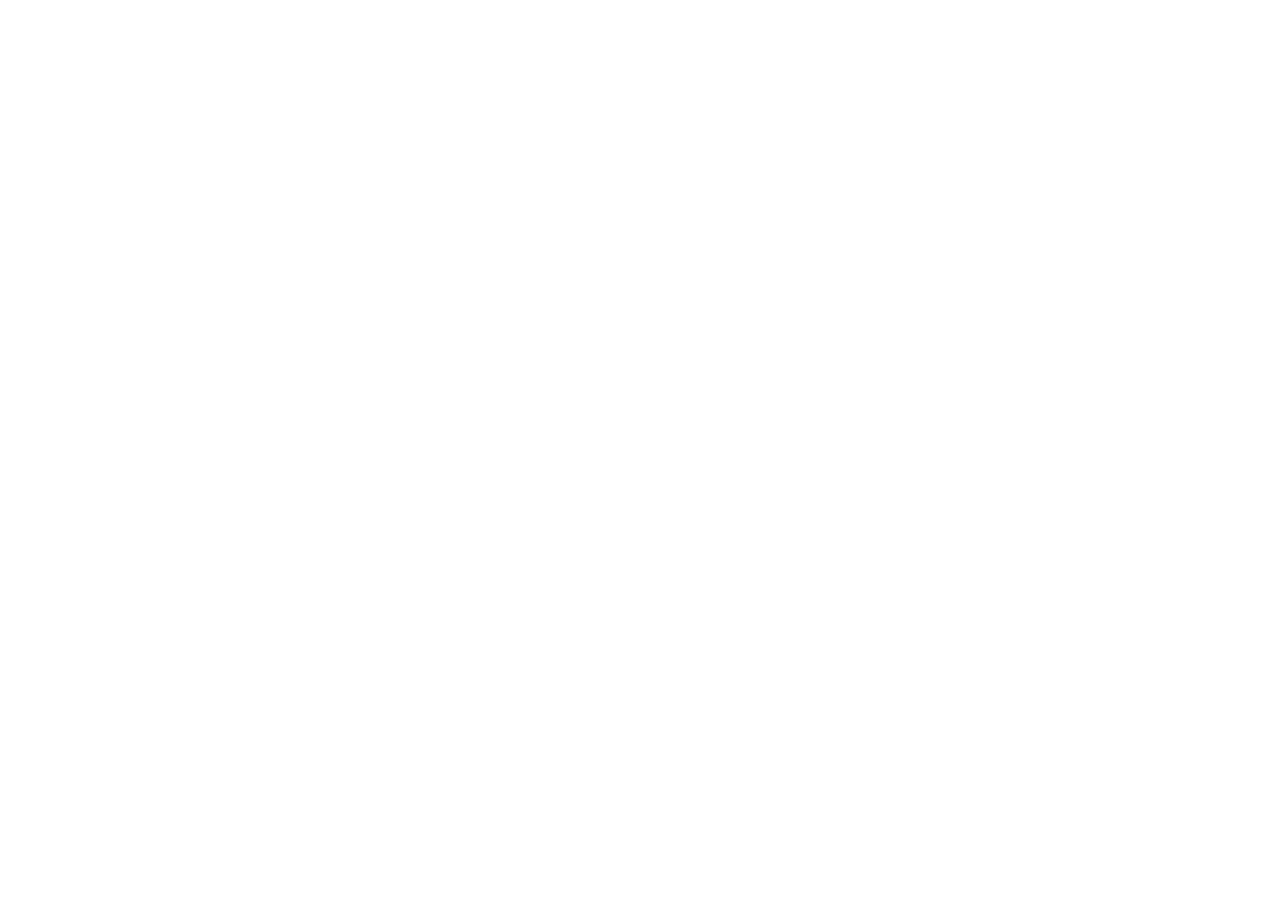
==== componenet/index.html @ a7b9576a "firs step" ====
<!DOCTYPE html>
<html lang="en">
  <head>
    <meta charset="UTF-8" />
    <meta http-equiv="X-UA-Compatible" content="IE=edge" />
    <meta name="viewport" content="width=device-width, initial-scale=1.0" />
    <link rel="stylesheet" />
    <link rel="stylesheet" href="../CSS/normalize.css" />
    <link rel="stylesheet" href="../CSS/style.css" />
    <title>Digikala</title>
  </head>
  <body></body>
</html>
---- CSS/style.css ----
:root {
    --color-primary: #2584ff;
    --color-secondary: #00d9ff;
    --color-accent: #ff3400;
    --color-headings: #1b0760;
    --color-body: #918ca4;
    --color-body-darker: #5c5577;
    --color-border: #ccc;
    --border-radius: 8px;
}

body {
    display: block;
    direction: rtl;
    overflow: auto;
    width: 100%;
    height: 100%;
}

/* *,
*::after,
*::before {
    box-sizing: border-box;
} */

/* 
.container {
    position: fixed;
    top: 2rem;
    left: 50%;
    transform: translate(-50%, -50%)
}



.input {
    border-radius: var(--border-radius);
    border: 1px solid var(--color-border);
    color: var(--color-headings);
    font-size: 2rem;
    outline: 0;
    padding: 0.5rem 1rem;

}

::placeholder {
    color: #cdcbd7;
}

.input-group {
    direction: rtl;
    padding-right: 1rem;
} */

/* navigation bar */

.nav-all {
    justify-content: center;    
}

.nav {
    background: #fff;
    display: flex;
    justify-content: space-between;
    padding: 1rem 1rem 0.5rem 0.5rem;
    flex-wrap: nowrap;
    direction: rtl;
    border-bottom: 1px solid var(--color-border);
    align-items: center;
}

.nav__list {
    width: 100%;
    margin: 0;
}

.collapsible__content {
    max-height: 0;
    overflow: hidden;
    opacity: 0;
    transition: all 0.3s;
}

.list {
    list-style: none;
    padding-left: 0;
}

.nav__item {
    padding: 0.5rem 2rem;
    border-bottom: 1px splid #222;
}

.icon1 {
    width: 25px;
    height: 25px;
}

.icon2 {
    width: 25px;
    height: 25px;
    margin-left: .5rem;
}

/* inpout */

.input {
    border-radius: var(--border-radius);
    border: 1px solid #F0F0F1;
    color: var(--color-headings);
    font-size: 1.1rem;
    outline: 0;
    padding: 2rem 1rem; 
}

::placeholder {
    color: #9e9e9e;
}

.input-group {
    background: #F0F0F1;
    border: 1px solid #F0F0F1;
    border-radius: var(--border-radius);
    display: flex;
    margin: 0.5rem ;
    direction: rtl;
    width: 290px;
}

.input-group .input {
    flex-grow: 1;
    padding: 0.8rem;
    width: 0;
    background: #F0F0F1;
}

.icon3 {
    width: 25px;
    height: 25px;
    transform: scaleX(-1);
    padding-right: 1rem;
}

.icon4 {
    width: 25px;
    height: 25px;   
}

.icon5 {
    width: 20px;
    height: 20px;
    fill: #9e9e9e;
    align-self: center;
    padding-right: 1rem;
}

.icon__header {
    display: flex;
    justify-content: space-between;
    align-items: center;
    border-bottom: 1px solid var(--color-border);

}

.icon6 {
    width: 20px;
    height: 20px;
    padding-right: 1rem;
    fill: darkorange;
}

.text-icon {
    display: flex;
    justify-content: space-between;
    align-items: center;
}

.text__layout {
    padding-left: 0.5rem;
}

.text-faction {
    width: 20px;
    height: 20px;
    padding-right: 1rem;
}

.text__layout2 {
    padding-right: 0.5rem;
}

.icon7 {
    width: 20px;
    height: 20px;
    margin-right: auto;
    transform: rotate(90deg);
    margin-left: 1rem;
}

.icon-faction {
    width: 20px;
    height: 20px;
    padding-left: 0.5rem;
}

@media screen and (min-width: 768px) {
    .input-group {
        width: 650px;
    }
}

@media screen and (min-width: 1024px) {  
    .nav__list {
        width: auto;
        display: flex;
        font-size: 1.6rem;
        max-height: 100%;
        opacity: 1;
    }

    .nav__item {
        border: 0;
    }

    .icon {
        display: none;
    }

    .icon2 {
        display: none;
    }

    .icon__header {
        border: 0;
    }

    .nav {
        border: 0;

    }
    .input-group {
        width: 700px; 
    }
    
}
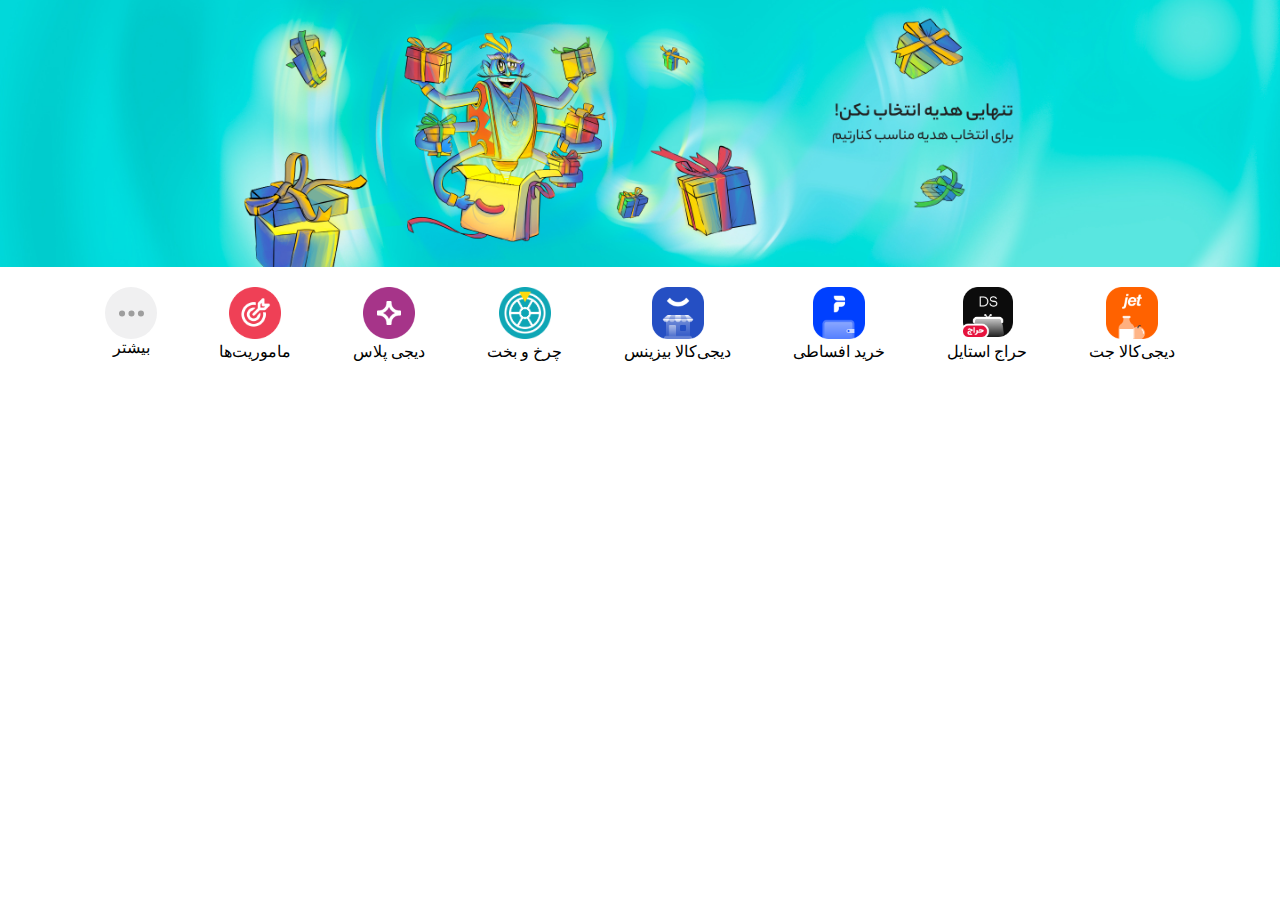
==== commit a4d62151: "images here" ====
--- a/componenet/index.html
+++ b/componenet/index.html
@@ -9,5 +9,47 @@
     <link rel="stylesheet" href="../CSS/style.css" />
     <title>Digikala</title>
   </head>
-  <body></body>
+  <body>
+    <div class="alaedin">
+      <img src="../images/alaedin.jpg" alt="alaedin is here" />
+    </div>
+    <div class="bar">
+      <div>
+        <img class="bar_layout" src="../images/icon/digiJet.png" alt="" />
+        <p class="text-bar">دیجی‌کالا جت</p>
+      </div>
+      <div>
+        <img class="bar_layout" src="../images/icon/harajStyle.png " alt="" />
+        <p class="text-bar">حراج‌ استایل</p>
+      </div>
+      <div>
+        <img class="bar_layout" src="../images/icon/aghsat.png" alt="" />
+        <p class="text-bar">خرید‌ افساطی</p>
+      </div>
+      <div>
+        <img class="bar_layout" src="../images/icon/busines.png" alt="" />
+        <p class="text-bar">دیجی‌کالا‌ بیزینس</p>
+      </div>
+      <div>
+        <img class="bar_layout" src="../images/icon/charkh.png" alt="" />
+        <p class="text-bar">چرخ و بخت</p>
+      </div>
+      <div>
+        <img class="bar_layout" src="../images/icon/digiplus.png" alt="" />
+        <p class="text-bar">دیجی‌ پلاس</p>
+      </div>
+      <div>
+        <img class="bar_layout" src="../images/icon/mamooriat.png" alt="" />
+        <p class="text-bar">ماموریت‌ها</p>
+      </div>
+      <div>
+        <span class="icon-container">
+          <svg class="dot-layout">
+            <use xlink:href="../images/icon/svg/sprite.svg#dots"></use>
+          </svg>
+        </span>
+        <p class="text-bar">بیشتر</p>
+      </div>
+    </div>
+  </body>
 </html>
--- a/CSS/style.css
+++ b/CSS/style.css
@@ -7,6 +7,8 @@
     --color-body-darker: #5c5577;
     --color-border: #ccc;
     --border-radius: 8px;
+    --color-icon-low-emphasis: #a1a3a8;
+    --color-icon-dot: #F0F0F1;
 }
 
 body {
@@ -17,40 +19,176 @@
     height: 100%;
 }
 
-/* *,
-*::after,
-*::before {
-    box-sizing: border-box;
-} */
-
-/* 
-.container {
-    position: fixed;
-    top: 2rem;
-    left: 50%;
-    transform: translate(-50%, -50%)
-}
-
-
-
-.input {
-    border-radius: var(--border-radius);
-    border: 1px solid var(--color-border);
-    color: var(--color-headings);
-    font-size: 2rem;
-    outline: 0;
-    padding: 0.5rem 1rem;
-
-}
-
-::placeholder {
-    color: #cdcbd7;
-}
-
-.input-group {
-    direction: rtl;
-    padding-right: 1rem;
-} */
+/* pc version */
+.tablighat > img {
+    width: 100%;    
+}
+
+.logo__edit{
+    margin: 1rem;
+}
+
+.logo-container {
+    display: flex;
+    align-items: center;
+    justify-content: start;
+}
+
+.list-main {
+    display: flex;
+    align-items: center;
+    padding-right: 1rem;
+    fill: var(--color-icon-low-emphasis);
+    justify-content: space-between;
+}
+
+.text__main {
+    padding-right: 0.5rem;
+}
+
+.text__layout {
+    justify-items: center;
+    padding-left: 1rem;
+}
+
+.menu{
+    display: flex; 
+} 
+
+.list-layout {
+    display: flex;
+}
+
+.list-second {
+    display: flex;
+    align-items: center;
+    padding-right: 1rem;
+}
+
+.none-class {
+    display: flex;
+}
+
+.location-layout {
+    display: flex;
+    align-items: center;
+    padding-left: 1rem;
+}
+
+.alaedin > img {
+    width: 100%;
+}
+
+.bar {
+    display: flex;
+    justify-content: space-around;
+    text-align: center;
+    margin: 1rem 74px 74px;
+}
+
+.bar_layout {
+    width: 52px;
+    height: 52px;
+}
+
+.text-bar {
+    display: flex;
+    flex-direction: column;
+}
+
+.text-bar {
+    margin-top: 0;
+}
+
+.dot-layout {
+    transform: rotate(90deg);
+    width: 25px;
+    height: 25px;
+    fill: #9e9e9e;
+    border: ;
+}
+
+/* icon */
+.fix__icon {
+    padding-right: 33rem;
+    display: flex;
+}
+
+.icon-main {
+    width: 15px;
+    height: 15px;
+    align-self: center;
+}
+
+.icon-faction {
+    width: 15px;
+    height: 15px;
+    padding-left: 0.5rem;
+}
+
+.icon__header {
+    display: flex;
+    justify-content: space-between;
+    align-items: center;
+    border-bottom: 1px solid var(--color-border);
+}
+
+.icon-container {
+    background: var(--color-icon-dot);
+    width: 52px;
+    height: 52px;
+    border-radius: 100%;
+    display: inline-flex;
+    justify-content: center;
+    align-items: center;
+}
+
+.icon1 {
+    width: 25px;
+    height: 25px;
+}
+
+.icon2 {
+    width: 25px;
+    height: 25px;
+    margin-left: .5rem;
+}
+
+.icon3 {
+    width: 25px;
+    height: 25px;
+    transform: scaleX(-1);
+    padding-right: 2rem;
+}
+
+.icon4 {
+    width: 25px;
+    height: 25px; 
+    padding-left: 3rem;  
+}
+
+.icon5 {
+    width: 20px;
+    height: 20px;
+    fill: #9e9e9e;
+    align-self: center;
+    padding-right: 1rem;
+}
+
+.icon6 {
+    width: 20px;
+    height: 20px;
+    padding-right: 1rem;
+}
+
+.icon7 {
+    width: 20px;
+    height: 20px;
+    margin-right: auto;
+    transform: rotate(90deg);
+    margin-left: 1rem;
+}
+
 
 /* navigation bar */
 
@@ -91,16 +229,6 @@
     border-bottom: 1px splid #222;
 }
 
-.icon1 {
-    width: 25px;
-    height: 25px;
-}
-
-.icon2 {
-    width: 25px;
-    height: 25px;
-    margin-left: .5rem;
-}
 
 /* inpout */
 
@@ -134,50 +262,12 @@
     background: #F0F0F1;
 }
 
-.icon3 {
-    width: 25px;
-    height: 25px;
-    transform: scaleX(-1);
-    padding-right: 1rem;
-}
-
-.icon4 {
-    width: 25px;
-    height: 25px;   
-}
-
-.icon5 {
-    width: 20px;
-    height: 20px;
-    fill: #9e9e9e;
-    align-self: center;
-    padding-right: 1rem;
-}
-
-.icon__header {
+.text-icon {
     display: flex;
     justify-content: space-between;
     align-items: center;
-    border-bottom: 1px solid var(--color-border);
-
-}
-
-.icon6 {
-    width: 20px;
-    height: 20px;
-    padding-right: 1rem;
-    fill: darkorange;
-}
-
-.text-icon {
-    display: flex;
-    justify-content: space-between;
-    align-items: center;
-}
-
-.text__layout {
-    padding-left: 0.5rem;
-}
+}
+
 
 .text-faction {
     width: 20px;
@@ -189,19 +279,7 @@
     padding-right: 0.5rem;
 }
 
-.icon7 {
-    width: 20px;
-    height: 20px;
-    margin-right: auto;
-    transform: rotate(90deg);
-    margin-left: 1rem;
-}
-
-.icon-faction {
-    width: 20px;
-    height: 20px;
-    padding-left: 0.5rem;
-}
+
 
 @media screen and (min-width: 768px) {
     .input-group {
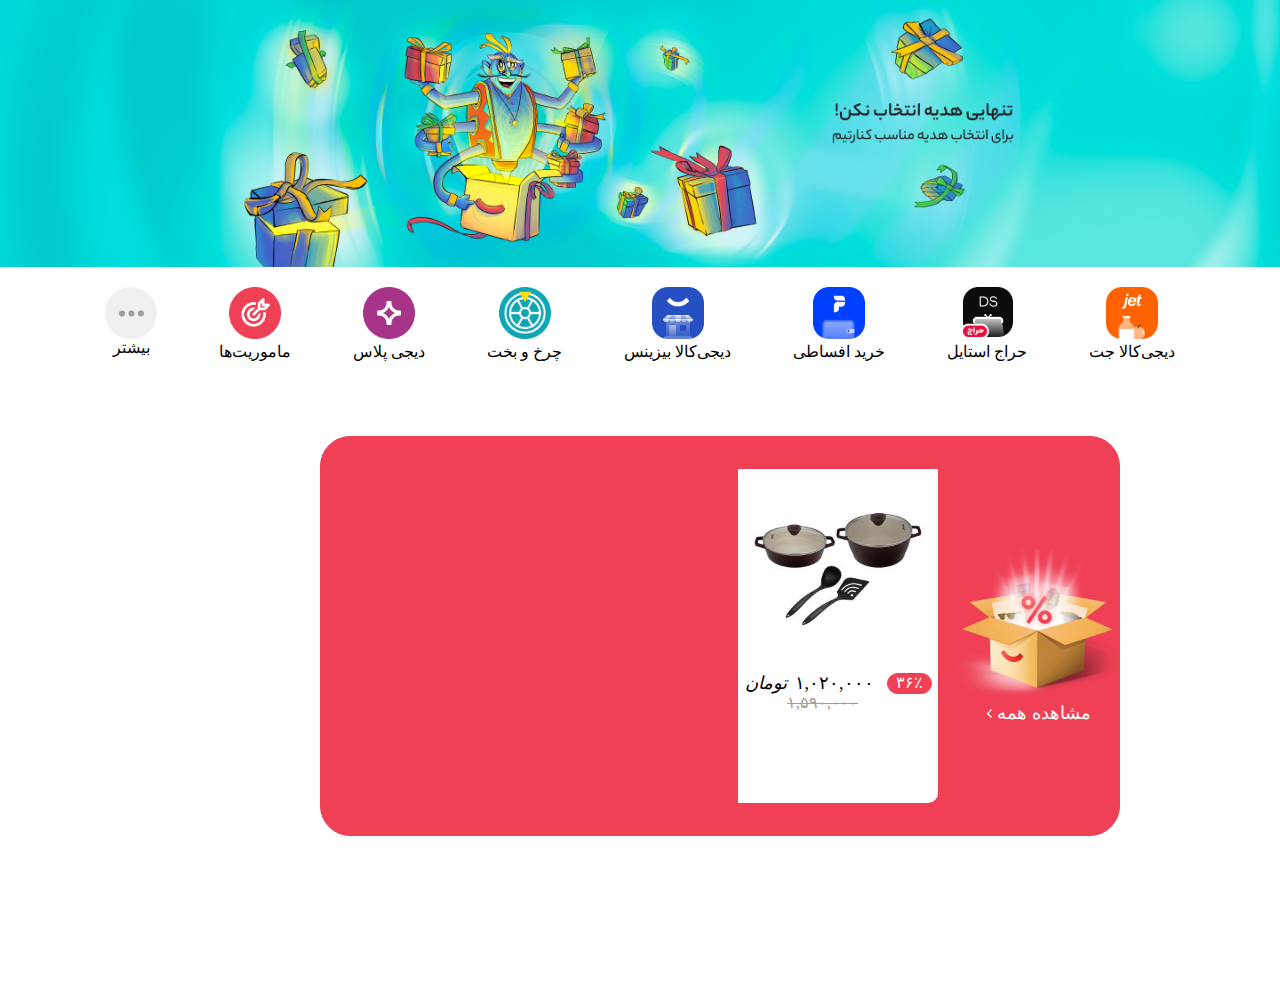
==== commit 2ec05ea6: "all here" ====
--- a/componenet/index.html
+++ b/componenet/index.html
@@ -4,6 +4,7 @@
     <meta charset="UTF-8" />
     <meta http-equiv="X-UA-Compatible" content="IE=edge" />
     <meta name="viewport" content="width=device-width, initial-scale=1.0" />
+    <meta name="fontiran.com:license" content="THJBT" />
     <link rel="stylesheet" />
     <link rel="stylesheet" href="../CSS/normalize.css" />
     <link rel="stylesheet" href="../CSS/style.css" />
@@ -51,5 +52,38 @@
         <p class="text-bar">بیشتر</p>
       </div>
     </div>
+    <div class="background-box">
+      <div class="amazing__layout">
+        <img src="../images/box.png" alt="" />
+        <div class="text__all">
+          مشاهده همه
+          <svg class="icon-chevron">
+            <use xlink:href="../images/icon/svg/sprite.svg#chevron-up"></use>
+          </svg>
+        </div>
+      </div>
+      <div
+        class="main-ghablame"
+        style="width: auto; height: auto; margin-left: 2px"
+      >
+        <div class="amazing-ghablame">
+          <img class="axe" src="../images/ghablame.jpg" alt="" />
+        </div>
+        <article>
+          <div class="off-price">
+            <div>
+              <p class="off-percent">۳۶٪</p>
+            </div>
+            <div class="tooman">
+              <p>۱,۰۲۰,۰۰۰</p>
+              <p class="tooman-layout">تومان</p>
+            </div>
+          </div>
+          <div class="original-price">
+            <p>۱,۵۹۰,۰۰۰</p>
+          </div>
+        </article>
+      </div>
+    </div>
   </body>
 </html>
--- a/CSS/style.css
+++ b/CSS/style.css
@@ -9,6 +9,7 @@
     --border-radius: 8px;
     --color-icon-low-emphasis: #a1a3a8;
     --color-icon-dot: #F0F0F1;
+    --font-family: IRANYekan,sans-serif
 }
 
 body {
@@ -105,8 +106,94 @@
     width: 25px;
     height: 25px;
     fill: #9e9e9e;
-    border: ;
-}
+}
+
+.axe {
+    width: 20px;
+    height: 20px;
+}
+
+.background-box > img {
+    width: 40px;
+    height: 20px;
+}
+
+.background-box {
+    border-radius: 30px;
+    border: 1px solid #EF4056;
+    background: #EF4056;
+    display: flex;
+    margin: 0 10rem 10rem 10rem;
+    width: 800px;
+    height: 400px;
+}
+
+.amazing__layout {
+    margin: 7rem 0 1rem;
+}
+
+.text__all {
+    display: flex;
+    justify-content: center;
+    color: #fff;
+    font-style: inherit;
+    font-size: large;
+}
+
+.main-ghablame {
+    width: auto;
+    height: 25rem;
+    background: #fff;
+    border-bottom-right-radius: 10px;
+    margin-right: 1rem;
+    margin-top: 2rem;
+    margin-bottom: 2rem;
+}
+
+.amazing-ghablame > img {
+    width: 200px;
+    height: 200px;
+}
+
+.off-price {
+    display: flex;
+    justify-content: space-around;
+}
+
+.off-percent {
+    border: 1px solid #EF4056;
+    padding-left: 0.5rem;
+    padding-right: 0.5rem;
+    border-radius: 40px;
+    display: inline-block;
+    background: #EF4056;
+    color: #fff;
+}
+
+.original-price  {
+    display: flex;
+    margin-right: 5rem;
+    text-decoration-line: line-through;
+    color: #9e9e9e;
+}
+
+.tooman {
+    display: flex;
+    font-size: large;
+}
+
+.tooman-layout {
+    padding-right: 0.5rem;
+    font-style: italic;
+}
+
+* {
+    box-sizing: border-box;
+    outline: none;
+    margin: 0;
+    padding: 0;
+}
+
 
 /* icon */
 .fix__icon {
@@ -143,6 +230,17 @@
     align-items: center;
 }
 
+.icon-chevron {
+    display: flex;
+    flex-direction: row;
+    fill: #fff;
+    width: 15px;
+    height: 15px;
+    transform: rotate(-90deg);
+    align-self: center;
+}
+
+
 .icon1 {
     width: 25px;
     height: 25px;
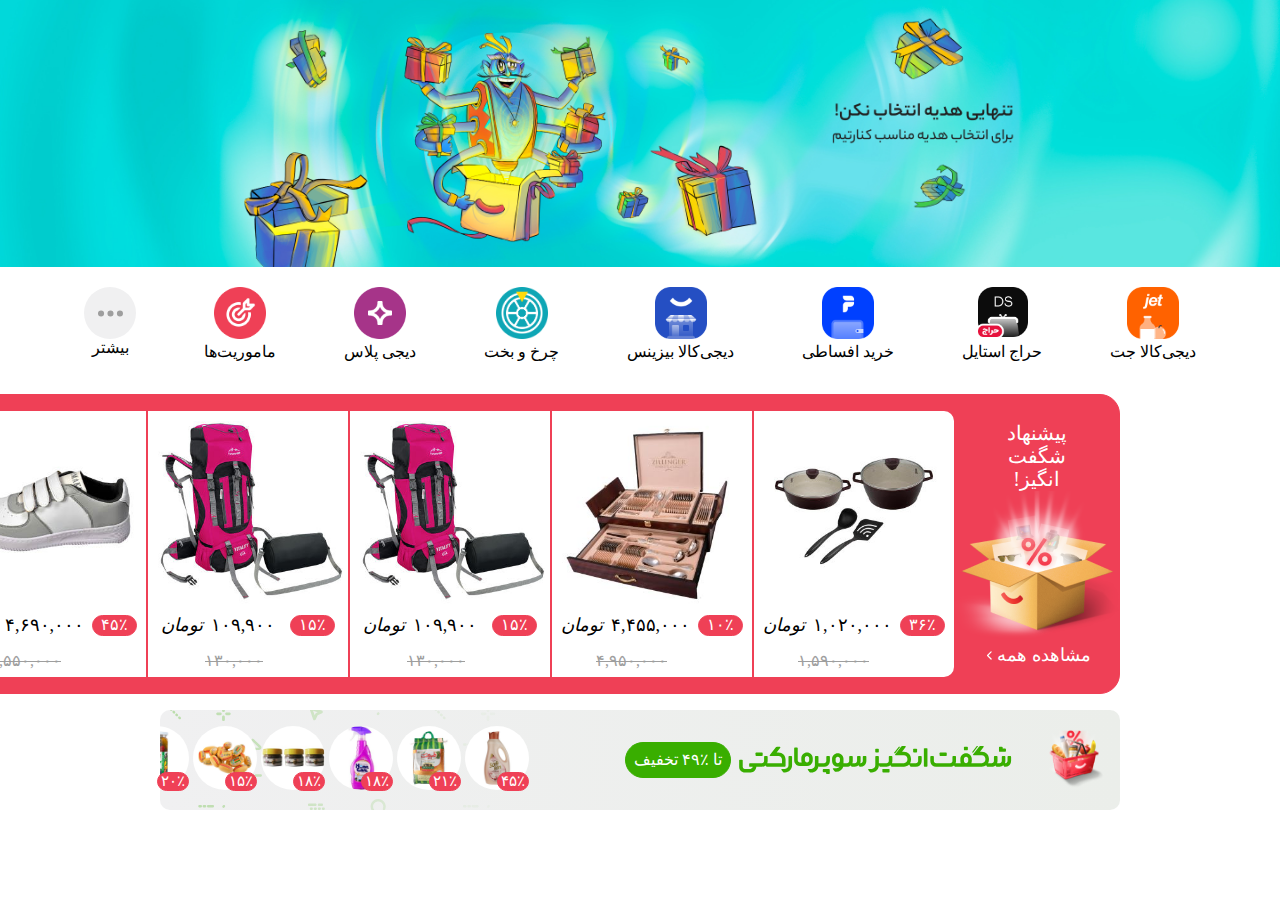
==== commit 7d4b5a83: "middle" ====
--- a/componenet/index.html
+++ b/componenet/index.html
@@ -14,76 +14,237 @@
     <div class="alaedin">
       <img src="../images/alaedin.jpg" alt="alaedin is here" />
     </div>
-    <div class="bar">
-      <div>
-        <img class="bar_layout" src="../images/icon/digiJet.png" alt="" />
-        <p class="text-bar">دیجی‌کالا جت</p>
+      <div class="bar">
+        <div>
+          <img class="bar_layout" src="../images/icon/digiJet.png" alt="" />
+          <p class="text-bar">دیجی‌کالا جت</p>
+        </div>
+        <div>
+          <img class="bar_layout" src="../images/icon/harajStyle.png " alt="" />
+          <p class="text-bar">حراج‌ استایل</p>
+        </div>
+        <div>
+          <img class="bar_layout" src="../images/icon/aghsat.png" alt="" />
+          <p class="text-bar">خرید‌ افساطی</p>
+        </div>
+        <div>
+          <img class="bar_layout" src="../images/icon/busines.png" alt="" />
+          <p class="text-bar">دیجی‌کالا‌ بیزینس</p>
+        </div>
+        <div>
+          <img class="bar_layout" src="../images/icon/charkh.png" alt="" />
+          <p class="text-bar">چرخ و بخت</p>
+        </div>
+        <div>
+          <img class="bar_layout" src="../images/icon/digiplus.png" alt="" />
+          <p class="text-bar">دیجی‌ پلاس</p>
+        </div>
+        <div>
+          <img class="bar_layout" src="../images/icon/mamooriat.png" alt="" />
+          <p class="text-bar">ماموریت‌ها</p>
+        </div>
+        <div>
+          <span class="icon-container">
+            <svg class="dot-layout">
+              <use xlink:href="../images/icon/svg/sprite.svg#dots"></use>
+            </svg>
+          </span>
+          <p class="text-bar">بیشتر</p>
+        </div>
       </div>
-      <div>
-        <img class="bar_layout" src="../images/icon/harajStyle.png " alt="" />
-        <p class="text-bar">حراج‌ استایل</p>
+      <div class="all-amazing">
+        <div class="background-box">
+          <div class="amazing__layout">
+            <p class="sugestion">پیشنهاد</p>
+            <p class="sugestion">شگفت</p>
+            <p class="sugestion">انگیز!</p>
+            <img src="../images/box.png" alt="" />
+            <div class="text__all">
+              مشاهده همه
+              <svg class="icon-chevron">
+                <use xlink:href="../images/icon/svg/sprite.svg#chevron-up"></use>
+              </svg>
+            </div>
+          </div>
+          <div
+            class="main-ghablame"
+            style="width: auto; height: auto; margin-left: 2px"
+            >
+              <div class="amazing-ghablame">
+                <img src="../images/ghablame.jpg" alt="" />
+              </div>
+            <article class="price-section">
+              <div class="off-price">
+                <div>
+                  <p class="off-percent">۳۶٪</p>
+                </div>
+                <div class="tooman">
+                  <p>۱,۰۲۰,۰۰۰</p>
+                  <p class="tooman-layout">تومان</p>
+                </div>
+              </div>
+              <div class="original-price">
+                <p>۱,۵۹۰,۰۰۰</p>
+              </div>
+            </article>
+          </div>
+          <div
+            class="main-ghablame2"
+            style="width: auto; height: auto; margin-left: 2px"
+            >
+              <div class="amazing-ghablame">
+                <img src="../images/ghashogh.jpg" alt="" />
+              </div>
+            <article class="price-section">
+              <div class="off-price">
+                <div>
+                  <p class="off-percent">۱۰٪</p>
+                </div>
+                <div class="tooman">
+                  <p>۴,۴۵۵,۰۰۰</p>
+                  <p class="tooman-layout">تومان</p>
+                </div>
+              </div>
+              <div class="original-price">
+                <p>۴,۹۵۰,۰۰۰</p>
+              </div>
+            </article>
+          </div>
+          <div
+            class="main-ghablame2"
+            style="width: auto; height: auto; margin-left: 2px"
+            >
+              <div class="amazing-ghablame">
+                <img src="../images/kif.jpg" alt="" />
+              </div>
+            <article class="price-section">
+              <div class="off-price">
+                <div>
+                  <p class="off-percent">۱۵٪</p>
+                </div>
+                <div class="tooman">
+                  <p>۱۰۹,۹۰۰</p>
+                  <p class="tooman-layout">تومان</p>
+                </div>
+              </div>
+              <div class="original-price">
+                <p>۱۳۰,۰۰۰</p>
+              </div>
+            </article>
+          </div>
+          <div
+            class="main-ghablame2"
+            style="width: auto; height: auto; margin-left: 2px"
+            >
+              <div class="amazing-ghablame">
+                <img src="../images/kif.jpg" alt="" />
+              </div>
+            <article class="price-section">
+              <div class="off-price">
+                <div>
+                  <p class="off-percent">۱۵٪</p>
+                </div>
+                <div class="tooman">
+                  <p>۱۰۹,۹۰۰</p>
+                  <p class="tooman-layout">تومان</p>
+                </div>
+              </div>
+              <div class="original-price">
+                <p>۱۳۰,۰۰۰</p>
+              </div>
+            </article>
+          </div>
+          <div
+            class="main-ghablame2"
+            style="width: auto; height: auto; margin-left: 2px"
+            >
+              <div class="amazing-ghablame">
+                <img src="../images/katoni.jpg" alt="" />
+              </div>
+            <article class="price-section">
+              <div class="off-price">
+                <div>
+                  <p class="off-percent">۴۵٪</p>
+                </div>
+                <div class="tooman">
+                  <p>۴,۶۹۰,۰۰۰</p>
+                  <p class="tooman-layout">تومان</p>
+                </div>
+              </div>
+              <div class="original-price">
+                <p>۸,۵۵۰,۰۰۰</p>
+              </div>
+            </article>
+          </div>
+          <div
+            class="main-ghablame3"
+            style="width: auto; height: auto; margin-left: 2px"
+            >
+              <div class="amazing-ghablame">
+                <img src="../images/katoni2.jpg" alt="" />
+              </div>
+            <article class="price-section">
+              <div class="off-price">
+                <div>
+                  <p class="off-percent">۷۰٪</p>
+                </div>
+                <div class="tooman">
+                  <p>۱۹۹,۰۰۰</p>
+                  <p class="tooman-layout">تومان</p>
+                </div>
+              </div>
+              <div class="original-price">
+                <p>۶۶۰,۰۰۰</p>
+              </div>
+            </article>
+          </div>
+        </div>
       </div>
-      <div>
-        <img class="bar_layout" src="../images/icon/aghsat.png" alt="" />
-        <p class="text-bar">خرید‌ افساطی</p>
+      <div class="container">
+        <div class="main-supermarket">
+          <div class="supermarket">
+            <img src="../images/icon/fresh.png" class="fresh-logo" alt="" />
+            <img src="../images/icon/svg/fresh.svg" class="fresh-typo" alt="" />
+            <p class="off-percent2">تا ٪۴۹ تخفیف</p>
+          </div>
+          <div class="supermarket-bar">
+            <span>
+              <p class="off-super">۴۵٪</p>
+              <img class="supermarket-imgs" src="../images/hale.jpg" alt="" />
+            </span>
+            <span>
+              <p class="off-super">۲۱٪</p>
+              <img class="supermarket-imgs" src="../images/berenj.jpg" alt="" />
+            </span>
+            <span>
+              <p class="off-super">۱۸٪</p>
+              <img
+                class="supermarket-imgs"
+                src="../images/shisheshoor.jpg"
+                alt=""
+              />
+            </span>
+            <span>
+              <p class="off-super">۱۸٪</p>
+              <img class="supermarket-imgs" src="../images/asal.jpg" alt="" />
+            </span>
+            <span>
+              <p class="off-super">۱۵٪</p>
+              <img class="supermarket-imgs" src="../images/sosis.jpg" alt="" />
+            </span>
+            <span>
+              <p class="off-super">۲۰٪</p>
+              <img class="supermarket-imgs" src="../images/khiarshoor.jpg" alt="" />
+            </span>
+            <div class="off-percent3">
+              <p class="text-percent">بیش از ۹۰ کالا</p>
+              <svg class="off-arrow">
+                <use xlink:href="../images/icon/svg/sprite.svg#left-arrow-com"></use>
+              </svg>
+            </div>
+          </div>
+        </div>
       </div>
-      <div>
-        <img class="bar_layout" src="../images/icon/busines.png" alt="" />
-        <p class="text-bar">دیجی‌کالا‌ بیزینس</p>
-      </div>
-      <div>
-        <img class="bar_layout" src="../images/icon/charkh.png" alt="" />
-        <p class="text-bar">چرخ و بخت</p>
-      </div>
-      <div>
-        <img class="bar_layout" src="../images/icon/digiplus.png" alt="" />
-        <p class="text-bar">دیجی‌ پلاس</p>
-      </div>
-      <div>
-        <img class="bar_layout" src="../images/icon/mamooriat.png" alt="" />
-        <p class="text-bar">ماموریت‌ها</p>
-      </div>
-      <div>
-        <span class="icon-container">
-          <svg class="dot-layout">
-            <use xlink:href="../images/icon/svg/sprite.svg#dots"></use>
-          </svg>
-        </span>
-        <p class="text-bar">بیشتر</p>
-      </div>
-    </div>
-    <div class="background-box">
-      <div class="amazing__layout">
-        <img src="../images/box.png" alt="" />
-        <div class="text__all">
-          مشاهده همه
-          <svg class="icon-chevron">
-            <use xlink:href="../images/icon/svg/sprite.svg#chevron-up"></use>
-          </svg>
-        </div>
-      </div>
-      <div
-        class="main-ghablame"
-        style="width: auto; height: auto; margin-left: 2px"
-      >
-        <div class="amazing-ghablame">
-          <img class="axe" src="../images/ghablame.jpg" alt="" />
-        </div>
-        <article>
-          <div class="off-price">
-            <div>
-              <p class="off-percent">۳۶٪</p>
-            </div>
-            <div class="tooman">
-              <p>۱,۰۲۰,۰۰۰</p>
-              <p class="tooman-layout">تومان</p>
-            </div>
-          </div>
-          <div class="original-price">
-            <p>۱,۵۹۰,۰۰۰</p>
-          </div>
-        </article>
-      </div>
-    </div>
   </body>
 </html>
+
--- a/CSS/style.css
+++ b/CSS/style.css
@@ -12,15 +12,29 @@
     --font-family: IRANYekan,sans-serif
 }
 
+html,
 body {
-    display: block;
-    direction: rtl;
-    overflow: auto;
-    width: 100%;
-    height: 100%;
+  direction: rtl;
+  text-align: right;
+  padding: 0;
+  margin: 0;
+  width: 100%;
+  max-width: 100vw;
+}
+
+* {
+    box-sizing: border-box;
+    outline: none;
+    margin: 0;
+    padding: 0;
 }
 
 /* pc version */
+.all-midlle {
+    display: flex;
+    position: absolute;
+}
+
 .tablighat > img {
     width: 100%;    
 }
@@ -82,9 +96,9 @@
 
 .bar {
     display: flex;
-    justify-content: space-around;
+    justify-content: space-evenly;
     text-align: center;
-    margin: 1rem 74px 74px;
+    margin: 1rem;
 }
 
 .bar_layout {
@@ -108,10 +122,15 @@
     fill: #9e9e9e;
 }
 
-.axe {
-    width: 20px;
-    height: 20px;
-}
+.all-amazing {
+    display: block;
+    padding-right: 10rem;
+    position: relative;
+    overflow: hidden;
+    margin-left: auto;
+    margin-left: auto;
+}
+
 
 .background-box > img {
     width: 40px;
@@ -119,17 +138,35 @@
 }
 
 .background-box {
-    border-radius: 30px;
+    border-radius:20px;
     border: 1px solid #EF4056;
     background: #EF4056;
     display: flex;
-    margin: 0 10rem 10rem 10rem;
-    width: 800px;
-    height: 400px;
+    padding-top: 1rem;
+    padding-bottom: 1rem;
+    width: 1200px;
+    height: 300px;
+    overflow: hidden;
+    overflow-x: hidden;
+}
+
+
+
+.sugestion {
+    display: flex;
+    font-size: 20px;
+    justify-content: center;
+    color: #fff;
+    font-style: inherit;
+}
+
+.box-images {
+    width: 52px;
+    height: 52px;
 }
 
 .amazing__layout {
-    margin: 7rem 0 1rem;
+    align-self: center;
 }
 
 .text__all {
@@ -141,18 +178,34 @@
 }
 
 .main-ghablame {
-    width: auto;
-    height: 25rem;
     background: #fff;
     border-bottom-right-radius: 10px;
-    margin-right: 1rem;
-    margin-top: 2rem;
-    margin-bottom: 2rem;
+    border: 5px solid #fff;
+    border-top-right-radius: 10px;
+}
+.main-ghablame3 {
+    background: #fff;
+    border-bottom-left-radius: 10px;
+    border: 5px solid #fff;
+    border-top-left-radius: 10px;
+}
+
+.main-ghablame2 {
+    background: #fff;
+    border: 5px solid #fff;
 }
 
 .amazing-ghablame > img {
-    width: 200px;
-    height: 200px;
+    width: 190px;
+    height: 190px;
+}
+
+.all-amazing {
+    padding-top: 1rem;
+}
+
+.price-section {
+    padding-top: 5px;
 }
 
 .off-price {
@@ -173,6 +226,7 @@
 .original-price  {
     display: flex;
     margin-right: 5rem;
+    margin-top: 1rem;
     text-decoration-line: line-through;
     color: #9e9e9e;
 }
@@ -187,13 +241,120 @@
     font-style: italic;
 }
 
-* {
-    box-sizing: border-box;
-    outline: none;
-    margin: 0;
-    padding: 0;
-}
-
+.container {
+    width: 100%;
+    padding: 1rem 10rem 1rem 10rem;
+    overflow: hidden;
+    overflow-x: auto;
+    display: block;
+  }
+  
+  .main-supermarket {
+    background: url(../images/freshPattern.svg) left center no-repeat, linear-gradient(267.6deg, #ebeeea, #f0f0f1 100%);
+    display: flex;
+    align-items: center;
+    justify-content: space-evenly;
+    border-radius: 10px;
+    padding: 1rem 1rem;
+    overflow: hidden;
+    overflow-x: auto;
+  }
+  
+  .supermarket {
+    display: flex;
+    align-items: center;
+    margin-left: 6rem;
+  }
+  
+  .fresh-logo {
+    width: 60px;
+    height: 60px;
+    margin-left: 2rem;
+  }
+  
+  .fresh-typo {
+    margin-left: 0.5rem;
+  }
+  
+  .supermarket-bar {
+    display: flex;
+    margin-left: 0.5rem;
+  }
+  
+  .supermarket-imgs {
+    border-radius: 50%;
+    background-color: #fff;
+    width: 64px;
+    height: 64px;
+    margin-left: 0.25rem;
+    overflow: hidden;
+  }
+  
+  .off-percent2 {
+    border: 1px solid #39ae00;
+    padding-left: 0.5rem;
+    padding-right: 0.5rem;
+    padding-top: 0.5rem;
+    padding-bottom: 0.5rem;
+    border-radius: 40px;
+    display: inline;
+    background: #39ae00;
+    color: #fff;
+    white-space: nowrap;
+    align-self: center;
+  }
+
+  .off-percent3 {
+    border: 1px solid #fff;
+    padding-left: 1rem;
+    padding-right: 1rem;
+    padding-top: 0.5rem;
+    padding-bottom: 0.5rem;
+    border-radius: 40px;
+    display: flex;
+    background: #fff;
+    color: #6ac240;
+    white-space: nowrap;
+    align-self: center;
+  }
+
+
+.off-arrow {
+    display: flex;
+    align-items: center;
+    width: 25px;
+    height: 25px;
+    fill: #6ac240;
+    padding-right: 0.25rem;
+}
+
+.text-percent {
+    align-self: center;
+}
+
+.price__super {
+    background: #fff;
+    width: 80px;
+    height: 80px;
+    border-radius: 100%;
+    display: inline-flex;
+    justify-content: center;
+    align-items: center;
+    flex-direction: column;
+}
+
+.off-super {
+    border: 1px solid #EF4056;
+    padding-left: 0.2rem;
+    padding-right: 0.2rem;
+    border-radius: 40px;
+    display: inline-block;
+    background: #EF4056;
+    color: #fff;
+    position: absolute;
+    margin-top: 2.9rem;
+    font-size: 15px;
+}
 
 /* icon */
 .fix__icon {
@@ -240,7 +401,6 @@
     align-self: center;
 }
 
-
 .icon1 {
     width: 25px;
     height: 25px;
@@ -286,7 +446,6 @@
     transform: rotate(90deg);
     margin-left: 1rem;
 }
-
 
 /* navigation bar */
 
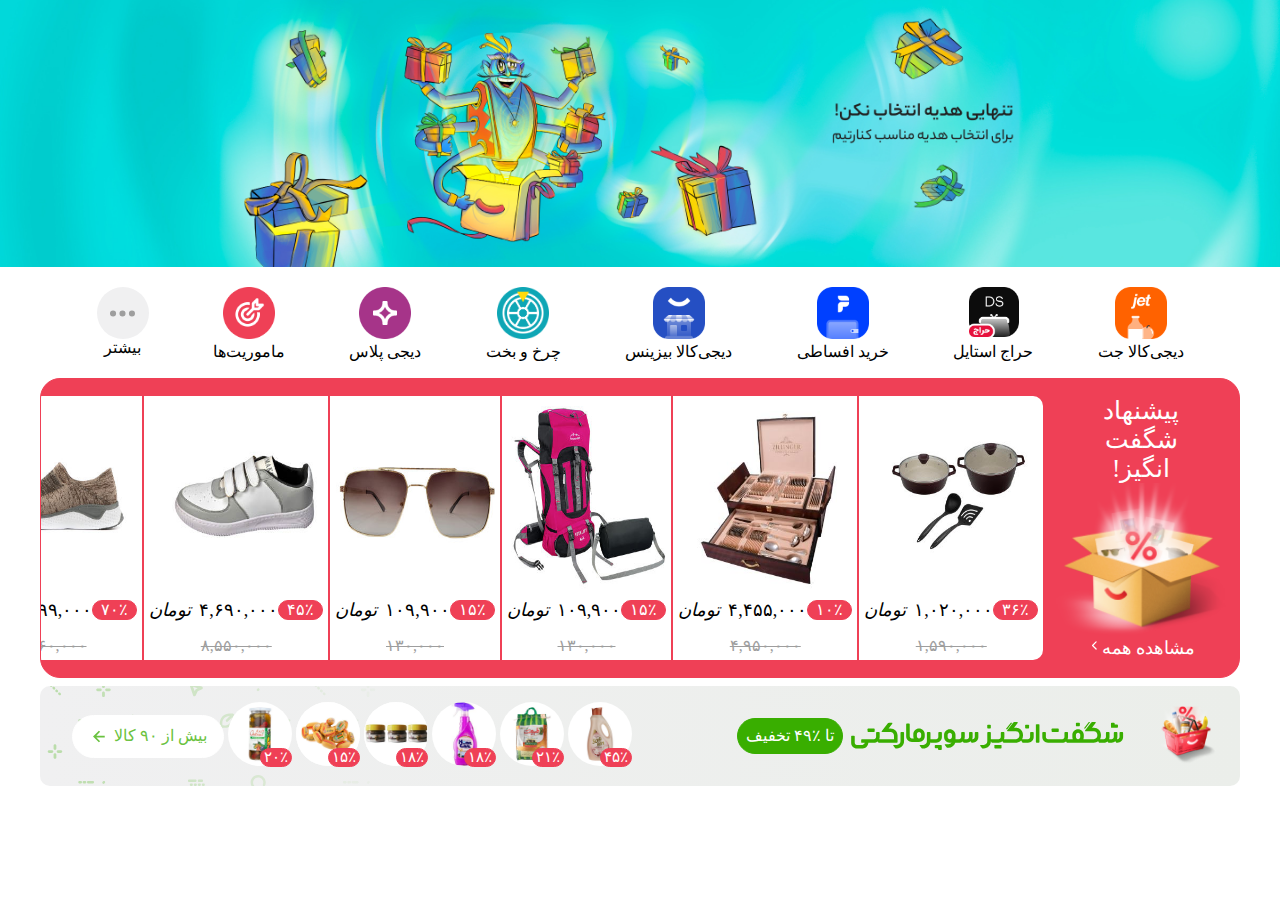
==== commit 6d111360: "off price is here" ====
--- a/componenet/index.html
+++ b/componenet/index.html
@@ -14,233 +14,247 @@
     <div class="alaedin">
       <img src="../images/alaedin.jpg" alt="alaedin is here" />
     </div>
-      <div class="bar">
-        <div>
-          <img class="bar_layout" src="../images/icon/digiJet.png" alt="" />
-          <p class="text-bar">دیجی‌کالا جت</p>
-        </div>
-        <div>
-          <img class="bar_layout" src="../images/icon/harajStyle.png " alt="" />
-          <p class="text-bar">حراج‌ استایل</p>
-        </div>
-        <div>
-          <img class="bar_layout" src="../images/icon/aghsat.png" alt="" />
-          <p class="text-bar">خرید‌ افساطی</p>
-        </div>
-        <div>
-          <img class="bar_layout" src="../images/icon/busines.png" alt="" />
-          <p class="text-bar">دیجی‌کالا‌ بیزینس</p>
-        </div>
-        <div>
-          <img class="bar_layout" src="../images/icon/charkh.png" alt="" />
-          <p class="text-bar">چرخ و بخت</p>
-        </div>
-        <div>
-          <img class="bar_layout" src="../images/icon/digiplus.png" alt="" />
-          <p class="text-bar">دیجی‌ پلاس</p>
-        </div>
-        <div>
-          <img class="bar_layout" src="../images/icon/mamooriat.png" alt="" />
-          <p class="text-bar">ماموریت‌ها</p>
-        </div>
-        <div>
-          <span class="icon-container">
-            <svg class="dot-layout">
-              <use xlink:href="../images/icon/svg/sprite.svg#dots"></use>
-            </svg>
-          </span>
-          <p class="text-bar">بیشتر</p>
-        </div>
-      </div>
-      <div class="all-amazing">
-        <div class="background-box">
-          <div class="amazing__layout">
-            <p class="sugestion">پیشنهاد</p>
-            <p class="sugestion">شگفت</p>
-            <p class="sugestion">انگیز!</p>
-            <img src="../images/box.png" alt="" />
-            <div class="text__all">
-              مشاهده همه
-              <svg class="icon-chevron">
-                <use xlink:href="../images/icon/svg/sprite.svg#chevron-up"></use>
-              </svg>
-            </div>
-          </div>
-          <div
-            class="main-ghablame"
-            style="width: auto; height: auto; margin-left: 2px"
-            >
-              <div class="amazing-ghablame">
-                <img src="../images/ghablame.jpg" alt="" />
-              </div>
-            <article class="price-section">
-              <div class="off-price">
-                <div>
-                  <p class="off-percent">۳۶٪</p>
-                </div>
-                <div class="tooman">
-                  <p>۱,۰۲۰,۰۰۰</p>
-                  <p class="tooman-layout">تومان</p>
-                </div>
-              </div>
-              <div class="original-price">
-                <p>۱,۵۹۰,۰۰۰</p>
-              </div>
-            </article>
-          </div>
-          <div
-            class="main-ghablame2"
-            style="width: auto; height: auto; margin-left: 2px"
-            >
-              <div class="amazing-ghablame">
-                <img src="../images/ghashogh.jpg" alt="" />
-              </div>
-            <article class="price-section">
-              <div class="off-price">
-                <div>
-                  <p class="off-percent">۱۰٪</p>
-                </div>
-                <div class="tooman">
-                  <p>۴,۴۵۵,۰۰۰</p>
-                  <p class="tooman-layout">تومان</p>
-                </div>
-              </div>
-              <div class="original-price">
-                <p>۴,۹۵۰,۰۰۰</p>
-              </div>
-            </article>
-          </div>
-          <div
-            class="main-ghablame2"
-            style="width: auto; height: auto; margin-left: 2px"
-            >
-              <div class="amazing-ghablame">
-                <img src="../images/kif.jpg" alt="" />
-              </div>
-            <article class="price-section">
-              <div class="off-price">
-                <div>
-                  <p class="off-percent">۱۵٪</p>
-                </div>
-                <div class="tooman">
-                  <p>۱۰۹,۹۰۰</p>
-                  <p class="tooman-layout">تومان</p>
-                </div>
-              </div>
-              <div class="original-price">
-                <p>۱۳۰,۰۰۰</p>
-              </div>
-            </article>
-          </div>
-          <div
-            class="main-ghablame2"
-            style="width: auto; height: auto; margin-left: 2px"
-            >
-              <div class="amazing-ghablame">
-                <img src="../images/kif.jpg" alt="" />
-              </div>
-            <article class="price-section">
-              <div class="off-price">
-                <div>
-                  <p class="off-percent">۱۵٪</p>
-                </div>
-                <div class="tooman">
-                  <p>۱۰۹,۹۰۰</p>
-                  <p class="tooman-layout">تومان</p>
-                </div>
-              </div>
-              <div class="original-price">
-                <p>۱۳۰,۰۰۰</p>
-              </div>
-            </article>
-          </div>
-          <div
-            class="main-ghablame2"
-            style="width: auto; height: auto; margin-left: 2px"
-            >
-              <div class="amazing-ghablame">
-                <img src="../images/katoni.jpg" alt="" />
-              </div>
-            <article class="price-section">
-              <div class="off-price">
-                <div>
-                  <p class="off-percent">۴۵٪</p>
-                </div>
-                <div class="tooman">
-                  <p>۴,۶۹۰,۰۰۰</p>
-                  <p class="tooman-layout">تومان</p>
-                </div>
-              </div>
-              <div class="original-price">
-                <p>۸,۵۵۰,۰۰۰</p>
-              </div>
-            </article>
-          </div>
-          <div
-            class="main-ghablame3"
-            style="width: auto; height: auto; margin-left: 2px"
-            >
-              <div class="amazing-ghablame">
-                <img src="../images/katoni2.jpg" alt="" />
-              </div>
-            <article class="price-section">
-              <div class="off-price">
-                <div>
-                  <p class="off-percent">۷۰٪</p>
-                </div>
-                <div class="tooman">
-                  <p>۱۹۹,۰۰۰</p>
-                  <p class="tooman-layout">تومان</p>
-                </div>
-              </div>
-              <div class="original-price">
-                <p>۶۶۰,۰۰۰</p>
-              </div>
-            </article>
+      <div class="container-bar">
+        <div class="manin-bar">
+          <div class="bar">
+            <div>
+              <img class="bar_layout" src="../images/icon/digiJet.png" alt="" />
+              <p class="text-bar">دیجی‌کالا جت</p>
+            </div>
+            <div>
+              <img class="bar_layout" src="../images/icon/harajStyle.png " alt="" />
+              <p class="text-bar">حراج‌ استایل</p>
+            </div>
+            <div>
+              <img class="bar_layout" src="../images/icon/aghsat.png" alt="" />
+              <p class="text-bar">خرید‌ افساطی</p>
+            </div>
+            <div>
+              <img class="bar_layout" src="../images/icon/busines.png" alt="" />
+              <p class="text-bar">دیجی‌کالا‌ بیزینس</p>
+            </div>
+            <div>
+              <img class="bar_layout" src="../images/icon/charkh.png" alt="" />
+              <p class="text-bar">چرخ و بخت</p>
+            </div>
+            <div>
+              <img class="bar_layout" src="../images/icon/digiplus.png" alt="" />
+              <p class="text-bar">دیجی‌ پلاس</p>
+            </div>
+            <div>
+              <img class="bar_layout" src="../images/icon/mamooriat.png" alt="" />
+              <p class="text-bar">ماموریت‌ها</p>
+            </div>
+            <div>
+              <span class="icon-container">
+                <svg class="dot-layout">
+                  <use xlink:href="../images/icon/svg/sprite.svg#dots"></use>
+                </svg>
+              </span>
+              <p class="text-bar">بیشتر</p>
+            </div>
           </div>
         </div>
-      </div>
-      <div class="container">
-        <div class="main-supermarket">
-          <div class="supermarket">
-            <img src="../images/icon/fresh.png" class="fresh-logo" alt="" />
-            <img src="../images/icon/svg/fresh.svg" class="fresh-typo" alt="" />
-            <p class="off-percent2">تا ٪۴۹ تخفیف</p>
+        <div class="all-amazing">
+          <div class="background-box">
+            <div class="amazing__layout">
+              <p class="sugestion">پیشنهاد</p>
+              <p class="sugestion">شگفت</p>
+              <p class="sugestion">انگیز!</p>
+              <img class="box-img" src="../images/box.png" alt="" />
+              <div class="justify-center flex">
+                <div class="text__all">
+                  <span>
+                    مشاهده همه
+                  </span>
+                  <div>
+                    <svg class="icon-chevron">
+                      <use
+                        xlink:href="../images/icon/svg/sprite.svg#chevron-up"
+                      ></use>
+                    </svg>
+                  </div>
+                </div>
+              </div>
+            </div>
+            <div class="items-wrapper">
+              <div
+                class="main-ghablame"
+                style="width: auto; height: auto; margin-left: 2px;"
+              >
+                <div class="amazing-ghablame">
+                  <img src="../images/ghablame.jpg" alt="" />
+                </div>
+                <article class="price-section">
+                  <div class="off-price">
+                    <div>
+                      <p class="off-percent">۳۶٪</p>
+                    </div>
+                    <div class="tooman">
+                      <p>۱,۰۲۰,۰۰۰</p>
+                      <p class="tooman-layout">تومان</p>
+                    </div>
+                  </div>
+                  <div class="original-price">
+                    <p>۱,۵۹۰,۰۰۰</p>
+                  </div>
+                </article>
+              </div>
+              <div
+                class="main-ghablame2"
+                style="width: auto; height: auto; margin-left: 2px;"
+              >
+                <div class="amazing-ghablame">
+                  <img src="../images/ghashogh.jpg" alt="" />
+                </div>
+                <article class="price-section">
+                  <div class="off-price">
+                    <div>
+                      <p class="off-percent">۱۰٪</p>
+                    </div>
+                    <div class="tooman">
+                      <p>۴,۴۵۵,۰۰۰</p>
+                      <p class="tooman-layout">تومان</p>
+                    </div>
+                  </div>
+                  <div class="original-price">
+                    <p>۴,۹۵۰,۰۰۰</p>
+                  </div>
+                </article>
+              </div>
+              <div
+                class="main-ghablame2"
+                style="width: auto; height: auto; margin-left: 2px;"
+              >
+                <div class="amazing-ghablame">
+                  <img src="../images/kif.jpg" alt="" />
+                </div>
+                <article class="price-section">
+                  <div class="off-price">
+                    <div>
+                      <p class="off-percent">۱۵٪</p>
+                    </div>
+                    <div class="tooman">
+                      <p>۱۰۹,۹۰۰</p>
+                      <p class="tooman-layout">تومان</p>
+                    </div>
+                  </div>
+                  <div class="original-price">
+                    <p>۱۳۰,۰۰۰</p>
+                  </div>
+                </article>
+              </div>
+              <div
+                class="main-ghablame2"
+                style="width: auto; height: auto; margin-left: 2px;"
+              >
+                <div class="amazing-ghablame">
+                  <img src="../images/eynak.jpg" alt="" />
+                </div>
+                <article class="price-section">
+                  <div class="off-price">
+                    <div>
+                      <p class="off-percent">۱۵٪</p>
+                    </div>
+                    <div class="tooman">
+                      <p>۱۰۹,۹۰۰</p>
+                      <p class="tooman-layout">تومان</p>
+                    </div>
+                  </div>
+                  <div class="original-price">
+                    <p>۱۳۰,۰۰۰</p>
+                  </div>
+                </article>
+              </div>
+              <div
+                class="main-ghablame2"
+                style="width: auto; height: auto; margin-left: 2px;"
+              >
+                <div class="amazing-ghablame">
+                  <img src="../images/katoni.jpg" alt="" />
+                </div>
+                <article class="price-section">
+                  <div class="off-price">
+                    <div>
+                      <p class="off-percent">۴۵٪</p>
+                    </div>
+                    <div class="tooman">
+                      <p>۴,۶۹۰,۰۰۰</p>
+                      <p class="tooman-layout">تومان</p>
+                    </div>
+                  </div>
+                  <div class="original-price">
+                    <p>۸,۵۵۰,۰۰۰</p>
+                  </div>
+                </article>
+              </div>
+              <div
+                class="main-ghablame3"
+                style="width: auto; height: auto; margin-left: 2px;"
+              >
+                <div class="amazing-ghablame">
+                  <img src="../images/katoni2.jpg" alt="" />
+                </div>
+                <article class="price-section">
+                  <div class="off-price">
+                    <div>
+                      <p class="off-percent">۷۰٪</p>
+                    </div>
+                    <div class="tooman">
+                      <p>۱۹۹,۰۰۰</p>
+                      <p class="tooman-layout">تومان</p>
+                    </div>
+                  </div>
+                  <div class="original-price">
+                    <p>۶۶۰,۰۰۰</p>
+                  </div>
+                </article>
+              </div>
+            </div>
           </div>
-          <div class="supermarket-bar">
-            <span>
-              <p class="off-super">۴۵٪</p>
-              <img class="supermarket-imgs" src="../images/hale.jpg" alt="" />
-            </span>
-            <span>
-              <p class="off-super">۲۱٪</p>
-              <img class="supermarket-imgs" src="../images/berenj.jpg" alt="" />
-            </span>
-            <span>
-              <p class="off-super">۱۸٪</p>
-              <img
-                class="supermarket-imgs"
-                src="../images/shisheshoor.jpg"
-                alt=""
-              />
-            </span>
-            <span>
-              <p class="off-super">۱۸٪</p>
-              <img class="supermarket-imgs" src="../images/asal.jpg" alt="" />
-            </span>
-            <span>
-              <p class="off-super">۱۵٪</p>
-              <img class="supermarket-imgs" src="../images/sosis.jpg" alt="" />
-            </span>
-            <span>
-              <p class="off-super">۲۰٪</p>
-              <img class="supermarket-imgs" src="../images/khiarshoor.jpg" alt="" />
-            </span>
-            <div class="off-percent3">
-              <p class="text-percent">بیش از ۹۰ کالا</p>
-              <svg class="off-arrow">
-                <use xlink:href="../images/icon/svg/sprite.svg#left-arrow-com"></use>
-              </svg>
+        </div>
+        <div class="container">
+          <div class="main-supermarket">
+            <div class="supermarket">
+              <img src="../images/icon/fresh.png" class="fresh-logo" alt="" />
+              <img src="../images/icon/svg/fresh.svg" class="fresh-typo" alt="" />
+              <p class="off-percent2">تا ٪۴۹ تخفیف</p>
+            </div>
+            <div class="supermarket-bar">
+              <span>
+                <p class="off-super">۴۵٪</p>
+                <img class="supermarket-imgs" src="../images/hale.jpg" alt="" />
+              </span>
+              <span>
+                <p class="off-super">۲۱٪</p>
+                <img class="supermarket-imgs" src="../images/berenj.jpg" alt="" />
+              </span>
+              <span>
+                <p class="off-super">۱۸٪</p>
+                <img
+                  class="supermarket-imgs"
+                  src="../images/shisheshoor.jpg"
+                  alt=""
+                />
+              </span>
+              <span>
+                <p class="off-super">۱۸٪</p>
+                <img class="supermarket-imgs" src="../images/asal.jpg" alt="" />
+              </span>
+              <span>
+                <p class="off-super">۱۵٪</p>
+                <img class="supermarket-imgs" src="../images/sosis.jpg" alt="" />
+              </span>
+              <span>
+                <p class="off-super">۲۰٪</p>
+                <img class="supermarket-imgs" src="../images/khiarshoor.jpg" alt="" />
+              </span>
+              <div class="off-percent3">
+                <p class="text-percent">بیش از ۹۰ کالا</p>
+                <svg class="off-arrow">
+                  <use xlink:href="../images/icon/svg/sprite.svg#left-arrow-com"></use>
+                </svg>
+              </div>
             </div>
           </div>
         </div>
--- a/CSS/style.css
+++ b/CSS/style.css
@@ -94,11 +94,31 @@
     width: 100%;
 }
 
+.container-bar {
+    width: 100%;
+    max-width: 1336px;
+    margin-right: auto;
+    margin-left: auto;
+}
+
+.manin-bar {
+    max-width: 100vw;
+    /* justify-content: center; */
+    display: block;
+    padding: 0 2rem;
+    justify-content: center;
+    position: relative;
+    overflow: hidden;
+    margin-left: auto;
+}
+
 .bar {
     display: flex;
     justify-content: space-evenly;
+    position: relative;
+    margin-left: auto;
     text-align: center;
-    margin: 1rem;
+    margin-top: 1rem;
 }
 
 .bar_layout {
@@ -123,42 +143,41 @@
 }
 
 .all-amazing {
-    display: block;
-    padding-right: 10rem;
+    display: flex;
+    padding: 0 2rem;
+    justify-content: center;
     position: relative;
     overflow: hidden;
     margin-left: auto;
     margin-left: auto;
-}
-
-
-.background-box > img {
-    width: 40px;
-    height: 20px;
+  }
+
+
+.box-img {
+    width: 170px;
+    align-self: center;
 }
 
 .background-box {
-    border-radius:20px;
-    border: 1px solid #EF4056;
-    background: #EF4056;
+    max-width: 1200px;
+    border-radius: 20px;
+    border: 1px solid #ef4056;
+    background: #ef4056;
     display: flex;
     padding-top: 1rem;
     padding-bottom: 1rem;
-    width: 1200px;
     height: 300px;
     overflow: hidden;
     overflow-x: hidden;
-}
-
-
-
-.sugestion {
-    display: flex;
-    font-size: 20px;
+  }
+
+  .sugestion {
+    display: inline-flex;
+    font-size: 25px;
     justify-content: center;
     color: #fff;
     font-style: inherit;
-}
+  }
 
 .box-images {
     width: 52px;
@@ -167,7 +186,19 @@
 
 .amazing__layout {
     align-self: center;
-}
+    justify-content: center;
+    display: flex;
+    flex-direction: column;
+    width: 250px;
+  }
+
+.flex {
+    display: flex;
+  }
+
+.justify-center {
+    justify-content: center;
+  }
 
 .text__all {
     display: flex;
@@ -176,6 +207,15 @@
     font-style: inherit;
     font-size: large;
 }
+
+.items-wrapper {
+    width: 100vw;
+    /* width: calc(100% - 250px); */
+    display: flex;
+    align-items: center;
+    overflow: hidden;
+    overflow-x: auto;
+  }
 
 .main-ghablame {
     background: #fff;
@@ -196,7 +236,7 @@
 }
 
 .amazing-ghablame > img {
-    width: 190px;
+    width: 159px;
     height: 190px;
 }
 
@@ -225,7 +265,7 @@
 
 .original-price  {
     display: flex;
-    margin-right: 5rem;
+    justify-content: center;
     margin-top: 1rem;
     text-decoration-line: line-through;
     color: #9e9e9e;
@@ -243,21 +283,31 @@
 
 .container {
     width: 100%;
-    padding: 1rem 10rem 1rem 10rem;
-    overflow: hidden;
-    overflow-x: auto;
-    display: block;
+    /* display: flex; */
+    /* justify-content: center; */
+    /* position: relative; */
+    /* padding: 1rem 10rem 1rem 10rem; */
+    /* overflow: hidden; */
+    /* overflow-x: auto; */
+    /* display: block; */
+    display: flex;
+    padding: 0 2rem;
+    justify-content: center;
+    position: relative;
+    overflow: hidden;
+    margin-left: auto;
+    margin-top: 0.5rem;
   }
   
   .main-supermarket {
     background: url(../images/freshPattern.svg) left center no-repeat, linear-gradient(267.6deg, #ebeeea, #f0f0f1 100%);
-    display: flex;
-    align-items: center;
+    width: 1200px;
+    display: flex;
     justify-content: space-evenly;
     border-radius: 10px;
     padding: 1rem 1rem;
     overflow: hidden;
-    overflow-x: auto;
+    overflow-x: hidden;
   }
   
   .supermarket {
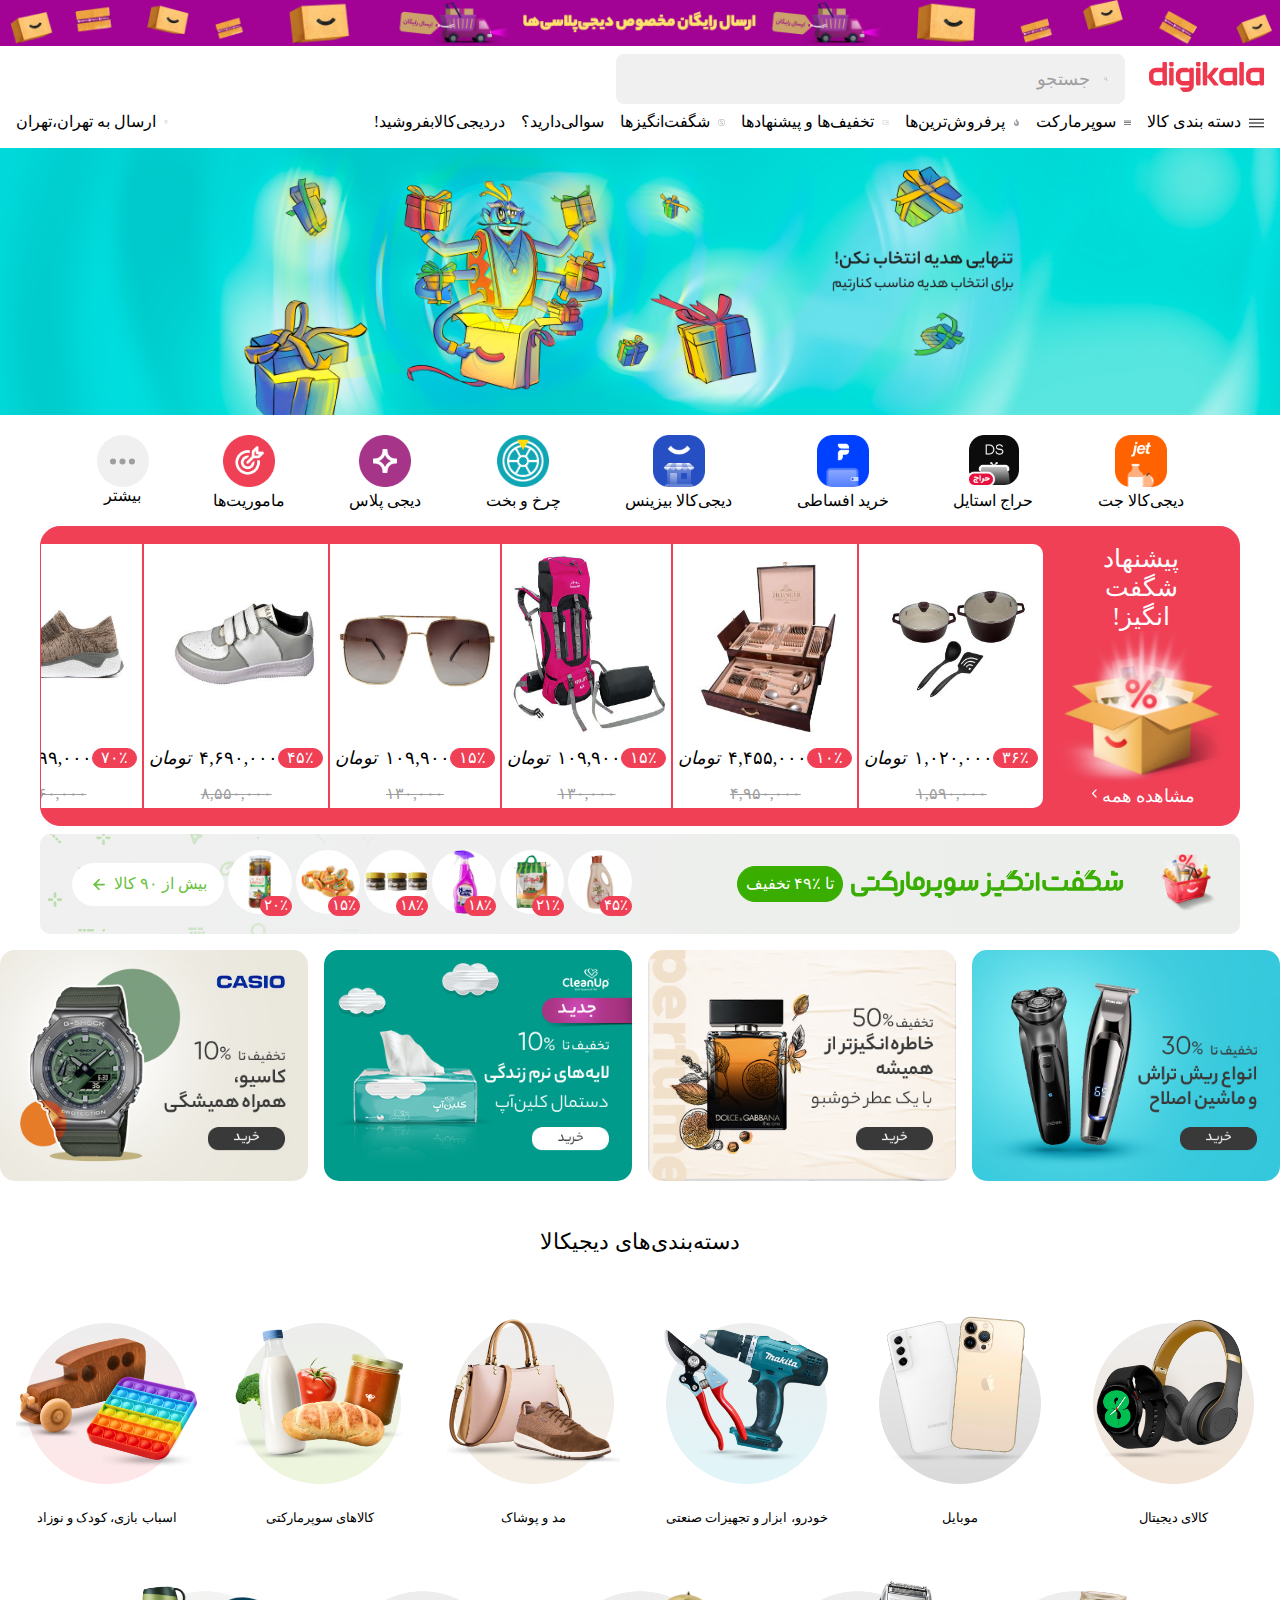
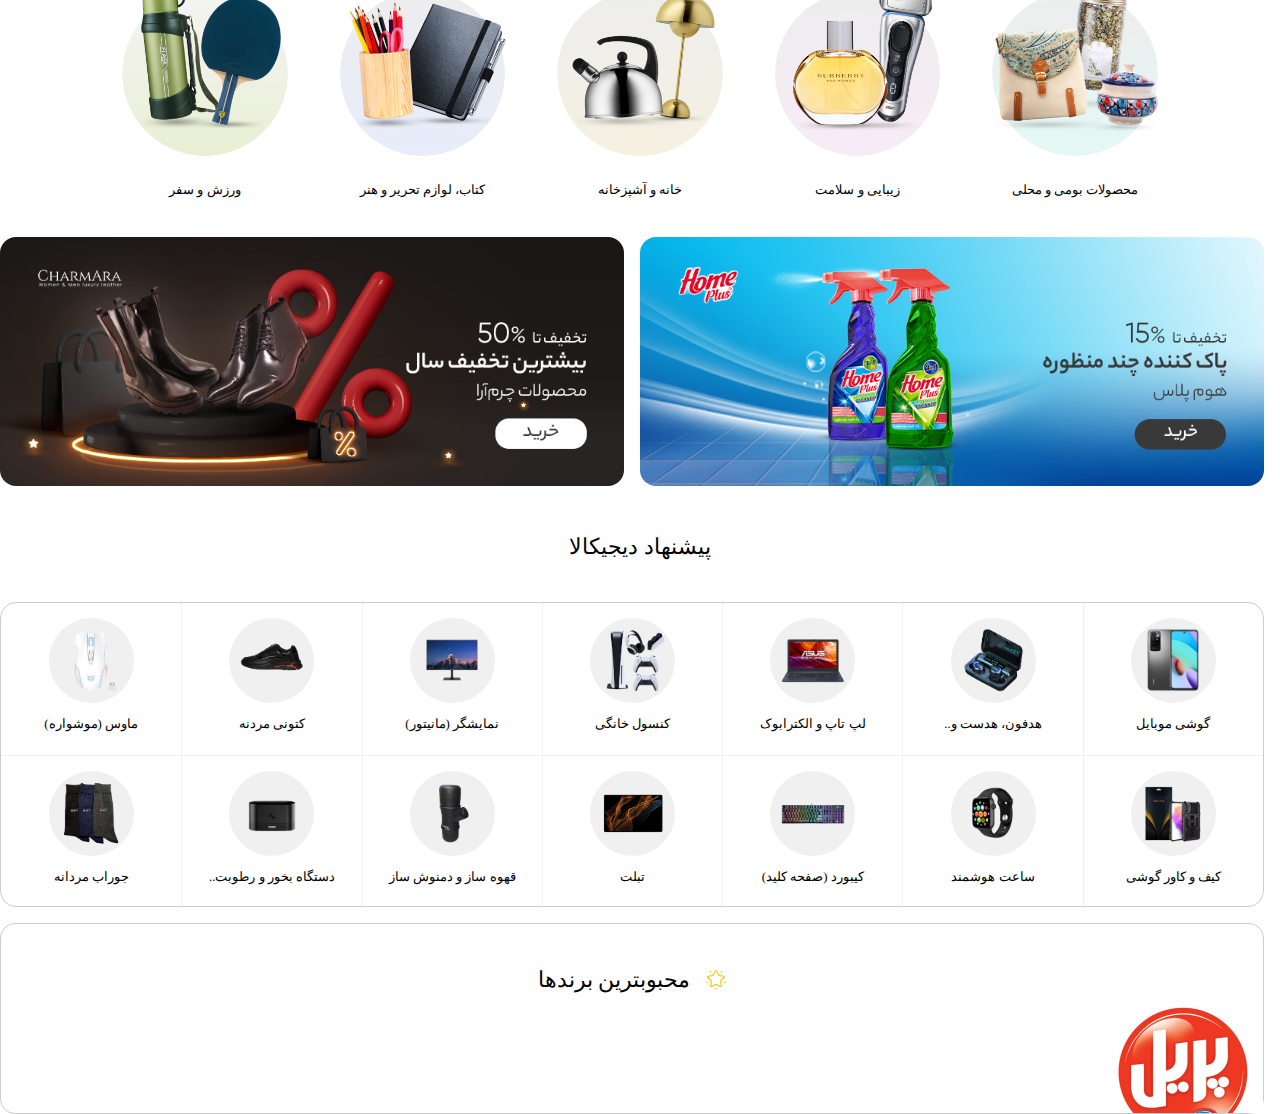
==== commit e6412cd0: "done with digikala untill learn react" ====
--- a/componenet/index.html
+++ b/componenet/index.html
@@ -1,5 +1,6 @@
 <!DOCTYPE html>
 <html lang="en">
+  
   <head>
     <meta charset="UTF-8" />
     <meta http-equiv="X-UA-Compatible" content="IE=edge" />
@@ -11,254 +12,520 @@
     <title>Digikala</title>
   </head>
   <body>
-    <div class="alaedin">
-      <img src="../images/alaedin.jpg" alt="alaedin is here" />
-    </div>
-      <div class="container-bar">
-        <div class="manin-bar">
-          <div class="bar">
-            <div>
-              <img class="bar_layout" src="../images/icon/digiJet.png" alt="" />
-              <p class="text-bar">دیجی‌کالا جت</p>
-            </div>
-            <div>
-              <img class="bar_layout" src="../images/icon/harajStyle.png " alt="" />
-              <p class="text-bar">حراج‌ استایل</p>
-            </div>
-            <div>
-              <img class="bar_layout" src="../images/icon/aghsat.png" alt="" />
-              <p class="text-bar">خرید‌ افساطی</p>
-            </div>
-            <div>
-              <img class="bar_layout" src="../images/icon/busines.png" alt="" />
-              <p class="text-bar">دیجی‌کالا‌ بیزینس</p>
-            </div>
-            <div>
-              <img class="bar_layout" src="../images/icon/charkh.png" alt="" />
-              <p class="text-bar">چرخ و بخت</p>
-            </div>
-            <div>
-              <img class="bar_layout" src="../images/icon/digiplus.png" alt="" />
-              <p class="text-bar">دیجی‌ پلاس</p>
-            </div>
-            <div>
-              <img class="bar_layout" src="../images/icon/mamooriat.png" alt="" />
-              <p class="text-bar">ماموریت‌ها</p>
-            </div>
-            <div>
-              <span class="icon-container">
-                <svg class="dot-layout">
-                  <use xlink:href="../images/icon/svg/sprite.svg#dots"></use>
-                </svg>
-              </span>
-              <p class="text-bar">بیشتر</p>
-            </div>
-          </div>
+    <section>
+      <div>
+      </svg>
+      <a class="tablighat" href="#">
+        <img src="../images/tablighat.jpg" alt="its logo" />
+      </a>
+      <div class="logo-container">
+        </svg>
+        <a class="logo-layout" href="#">
+          <img class="logo__edit" src="../images/icon/svg/logo.svg" alt="its logo" />
+        </a>
+        <div class="input-group">
+          <svg class="icon5">
+            <use xlink:href="../images/icon/svg/sprite.svg#search"></use>
+          </svg>
+          <input type="text" class="input" placeholder="جستجو" />
         </div>
-        <div class="all-amazing">
-          <div class="background-box">
-            <div class="amazing__layout">
-              <p class="sugestion">پیشنهاد</p>
-              <p class="sugestion">شگفت</p>
-              <p class="sugestion">انگیز!</p>
-              <img class="box-img" src="../images/box.png" alt="" />
-              <div class="justify-center flex">
-                <div class="text__all">
-                  <span>
-                    مشاهده همه
-                  </span>
-                  <div>
-                    <svg class="icon-chevron">
-                      <use
-                        xlink:href="../images/icon/svg/sprite.svg#chevron-up"
-                      ></use>
-                    </svg>
-                  </div>
-                </div>
-              </div>
-            </div>
-            <div class="items-wrapper">
-              <div
-                class="main-ghablame"
-                style="width: auto; height: auto; margin-left: 2px;"
-              >
-                <div class="amazing-ghablame">
-                  <img src="../images/ghablame.jpg" alt="" />
-                </div>
-                <article class="price-section">
-                  <div class="off-price">
-                    <div>
-                      <p class="off-percent">۳۶٪</p>
-                    </div>
-                    <div class="tooman">
-                      <p>۱,۰۲۰,۰۰۰</p>
-                      <p class="tooman-layout">تومان</p>
-                    </div>
-                  </div>
-                  <div class="original-price">
-                    <p>۱,۵۹۰,۰۰۰</p>
-                  </div>
-                </article>
-              </div>
-              <div
-                class="main-ghablame2"
-                style="width: auto; height: auto; margin-left: 2px;"
-              >
-                <div class="amazing-ghablame">
-                  <img src="../images/ghashogh.jpg" alt="" />
-                </div>
-                <article class="price-section">
-                  <div class="off-price">
-                    <div>
-                      <p class="off-percent">۱۰٪</p>
-                    </div>
-                    <div class="tooman">
-                      <p>۴,۴۵۵,۰۰۰</p>
-                      <p class="tooman-layout">تومان</p>
-                    </div>
-                  </div>
-                  <div class="original-price">
-                    <p>۴,۹۵۰,۰۰۰</p>
-                  </div>
-                </article>
-              </div>
-              <div
-                class="main-ghablame2"
-                style="width: auto; height: auto; margin-left: 2px;"
-              >
-                <div class="amazing-ghablame">
-                  <img src="../images/kif.jpg" alt="" />
-                </div>
-                <article class="price-section">
-                  <div class="off-price">
-                    <div>
-                      <p class="off-percent">۱۵٪</p>
-                    </div>
-                    <div class="tooman">
-                      <p>۱۰۹,۹۰۰</p>
-                      <p class="tooman-layout">تومان</p>
-                    </div>
-                  </div>
-                  <div class="original-price">
-                    <p>۱۳۰,۰۰۰</p>
-                  </div>
-                </article>
-              </div>
-              <div
-                class="main-ghablame2"
-                style="width: auto; height: auto; margin-left: 2px;"
-              >
-                <div class="amazing-ghablame">
-                  <img src="../images/eynak.jpg" alt="" />
-                </div>
-                <article class="price-section">
-                  <div class="off-price">
-                    <div>
-                      <p class="off-percent">۱۵٪</p>
-                    </div>
-                    <div class="tooman">
-                      <p>۱۰۹,۹۰۰</p>
-                      <p class="tooman-layout">تومان</p>
-                    </div>
-                  </div>
-                  <div class="original-price">
-                    <p>۱۳۰,۰۰۰</p>
-                  </div>
-                </article>
-              </div>
-              <div
-                class="main-ghablame2"
-                style="width: auto; height: auto; margin-left: 2px;"
-              >
-                <div class="amazing-ghablame">
-                  <img src="../images/katoni.jpg" alt="" />
-                </div>
-                <article class="price-section">
-                  <div class="off-price">
-                    <div>
-                      <p class="off-percent">۴۵٪</p>
-                    </div>
-                    <div class="tooman">
-                      <p>۴,۶۹۰,۰۰۰</p>
-                      <p class="tooman-layout">تومان</p>
-                    </div>
-                  </div>
-                  <div class="original-price">
-                    <p>۸,۵۵۰,۰۰۰</p>
-                  </div>
-                </article>
-              </div>
-              <div
-                class="main-ghablame3"
-                style="width: auto; height: auto; margin-left: 2px;"
-              >
-                <div class="amazing-ghablame">
-                  <img src="../images/katoni2.jpg" alt="" />
-                </div>
-                <article class="price-section">
-                  <div class="off-price">
-                    <div>
-                      <p class="off-percent">۷۰٪</p>
-                    </div>
-                    <div class="tooman">
-                      <p>۱۹۹,۰۰۰</p>
-                      <p class="tooman-layout">تومان</p>
-                    </div>
-                  </div>
-                  <div class="original-price">
-                    <p>۶۶۰,۰۰۰</p>
-                  </div>
-                </article>
-              </div>
-            </div>
-          </div>
-        </div>
-        <div class="container">
-          <div class="main-supermarket">
-            <div class="supermarket">
-              <img src="../images/icon/fresh.png" class="fresh-logo" alt="" />
-              <img src="../images/icon/svg/fresh.svg" class="fresh-typo" alt="" />
-              <p class="off-percent2">تا ٪۴۹ تخفیف</p>
-            </div>
-            <div class="supermarket-bar">
-              <span>
-                <p class="off-super">۴۵٪</p>
-                <img class="supermarket-imgs" src="../images/hale.jpg" alt="" />
-              </span>
-              <span>
-                <p class="off-super">۲۱٪</p>
-                <img class="supermarket-imgs" src="../images/berenj.jpg" alt="" />
-              </span>
-              <span>
-                <p class="off-super">۱۸٪</p>
-                <img
-                  class="supermarket-imgs"
-                  src="../images/shisheshoor.jpg"
-                  alt=""
-                />
-              </span>
-              <span>
-                <p class="off-super">۱۸٪</p>
-                <img class="supermarket-imgs" src="../images/asal.jpg" alt="" />
-              </span>
-              <span>
-                <p class="off-super">۱۵٪</p>
-                <img class="supermarket-imgs" src="../images/sosis.jpg" alt="" />
-              </span>
-              <span>
-                <p class="off-super">۲۰٪</p>
-                <img class="supermarket-imgs" src="../images/khiarshoor.jpg" alt="" />
-              </span>
-              <div class="off-percent3">
-                <p class="text-percent">بیش از ۹۰ کالا</p>
-                <svg class="off-arrow">
-                  <use xlink:href="../images/icon/svg/sprite.svg#left-arrow-com"></use>
-                </svg>
-              </div>
-            </div>
-          </div>
+        <div class="fix__icon">
+          <svg class="icon4">
+            <use xlink:href="../images/icon/svg/sprite.svg#person"></use>
+          </svg>
+          <svg class="icon3">
+            <use xlink:href="../images/icon/svg/sprite.svg#cart"></use>
+          </svg>
         </div>
       </div>
+        <div class="list-main">
+          <div class="list-layout">
+            <div class="menu">
+              <svg class="icon-main">
+                <use xlink:href="../images/icon/svg/sprite.svg#menu"></use>
+              </svg>
+              <p class="text__main">دسته بندی کالا</p>
+            </div>
+            <div class="list-second">
+            <svg class="icon-faction">
+              <use xlink:href="../images/icon/svg/sprite.svg#menu"></use>
+            </svg>
+              <p class="text__layout">سوپر‌مارکت</p>
+              <svg class="icon-faction">
+                <use xlink:href="../images/icon/svg/sprite.svg#fire"></use>
+              </svg>
+              <p class="text__layout">پرفروش‌ترین‌ها</p>
+              <svg class="icon-faction">
+                <use xlink:href="../images/icon/svg/sprite.svg#coupon"></use>
+              </svg>
+              <p class="text__layout">تخفیف‌ها و پیشنهاد‌ها</p>
+              <svg class="icon-faction">
+                <use xlink:href="../images/icon/svg/sprite.svg#percent"></use>
+              </svg>
+              <p class="text__layout">شگفت‌انگیز‌ها</p>
+            </div>
+            <div class="none-class">
+              <p class="text__layout">سوالی‌دارید؟</p>
+              <p class="text__layout">در‌دیجی‌کالا‌بفروشید!</p>
+            </div>
+          </div>
+          <div class="location-layout">
+            <svg class="icon6">
+              <use xlink:href="../images/icon/svg/sprite.svg#location"></use>
+            </svg>
+            <p class="text__layout2">ارسال به تهران،تهران</p>
+          </div>
+          </div>
+      </div>
+    </section>
+    <section>
+      <div class="alaedin">
+        <img src="../images/alaedin.jpg" alt="alaedin is here" />
+      </div>
+        <div class="container-bar">
+          <div class="main-bar">
+            <div class="bar">
+              <div>
+                <img class="bar_layout" src="../images/icon/digiJet.png" alt="" />
+                <p class="text-bar">دیجی‌کالا جت</p>
+              </div>
+              <div>
+                <img class="bar_layout" src="../images/icon/harajStyle.png " alt="" />
+                <p class="text-bar">حراج‌ استایل</p>
+              </div>
+              <div>
+                <img class="bar_layout" src="../images/icon/aghsat.png" alt="" />
+                <p class="text-bar">خرید‌ افساطی</p>
+              </div>
+              <div>
+                <img class="bar_layout" src="../images/icon/busines.png" alt="" />
+                <p class="text-bar">دیجی‌کالا‌ بیزینس</p>
+              </div>
+              <div>
+                <img class="bar_layout" src="../images/icon/charkh.png" alt="" />
+                <p class="text-bar">چرخ و بخت</p>
+              </div>
+              <div>
+                <img class="bar_layout" src="../images/icon/digiplus.png" alt="" />
+                <p class="text-bar">دیجی‌ پلاس</p>
+              </div>
+              <div>
+                <img class="bar_layout" src="../images/icon/mamooriat.png" alt="" />
+                <p class="text-bar">ماموریت‌ها</p>
+              </div>
+              <div>
+                <span class="icon-container">
+                  <svg class="dot-layout">
+                    <use xlink:href="../images/icon/svg/sprite.svg#dots"></use>
+                  </svg>
+                </span>
+                <p class="text-bar">بیشتر</p>
+              </div>
+            </div>
+          </div>
+          <div class="all-amazing">
+            <div class="background-box">
+              <div class="amazing__layout">
+                <p class="sugestion">پیشنهاد</p>
+                <p class="sugestion">شگفت</p>
+                <p class="sugestion">انگیز!</p>
+                <img class="box-img" src="../images/box.png" alt="" />
+                <div class="justify-center flex">
+                  <div class="text__all">
+                    <span>
+                      مشاهده همه
+                    </span>
+                    <div>
+                      <svg class="icon-chevron">
+                        <use
+                          xlink:href="../images/icon/svg/sprite.svg#chevron-up"
+                        ></use>
+                      </svg>
+                    </div>
+                  </div>
+                </div>
+              </div>
+              <div class="items-wrapper">
+                <div
+                  class="main-ghablame"
+                  style="width: auto; height: auto; margin-left: 2px;"
+                >
+                  <div class="amazing-ghablame">
+                    <img src="../images/ghablame.jpg" alt="" />
+                  </div>
+                  <article class="price-section">
+                    <div class="off-price">
+                      <div>
+                        <p class="off-percent">۳۶٪</p>
+                      </div>
+                      <div class="tooman">
+                        <p>۱,۰۲۰,۰۰۰</p>
+                        <p class="tooman-layout">تومان</p>
+                      </div>
+                    </div>
+                    <div class="original-price">
+                      <p>۱,۵۹۰,۰۰۰</p>
+                    </div>
+                  </article>
+                </div>
+                <div
+                  class="main-ghablame2"
+                  style="width: auto; height: auto; margin-left: 2px;"
+                >
+                  <div class="amazing-ghablame">
+                    <img src="../images/ghashogh.jpg" alt="" />
+                  </div>
+                  <article class="price-section">
+                    <div class="off-price">
+                      <div>
+                        <p class="off-percent">۱۰٪</p>
+                      </div>
+                      <div class="tooman">
+                        <p>۴,۴۵۵,۰۰۰</p>
+                        <p class="tooman-layout">تومان</p>
+                      </div>
+                    </div>
+                    <div class="original-price">
+                      <p>۴,۹۵۰,۰۰۰</p>
+                    </div>
+                  </article>
+                </div>
+                <div
+                  class="main-ghablame2"
+                  style="width: auto; height: auto; margin-left: 2px;"
+                >
+                  <div class="amazing-ghablame">
+                    <img src="../images/kif.jpg" alt="" />
+                  </div>
+                  <article class="price-section">
+                    <div class="off-price">
+                      <div>
+                        <p class="off-percent">۱۵٪</p>
+                      </div>
+                      <div class="tooman">
+                        <p>۱۰۹,۹۰۰</p>
+                        <p class="tooman-layout">تومان</p>
+                      </div>
+                    </div>
+                    <div class="original-price">
+                      <p>۱۳۰,۰۰۰</p>
+                    </div>
+                  </article>
+                </div>
+                <div
+                  class="main-ghablame2"
+                  style="width: auto; height: auto; margin-left: 2px;"
+                >
+                  <div class="amazing-ghablame">
+                    <img src="../images/eynak.jpg" alt="" />
+                  </div>
+                  <article class="price-section">
+                    <div class="off-price">
+                      <div>
+                        <p class="off-percent">۱۵٪</p>
+                      </div>
+                      <div class="tooman">
+                        <p>۱۰۹,۹۰۰</p>
+                        <p class="tooman-layout">تومان</p>
+                      </div>
+                    </div>
+                    <div class="original-price">
+                      <p>۱۳۰,۰۰۰</p>
+                    </div>
+                  </article>
+                </div>
+                <div
+                  class="main-ghablame2"
+                  style="width: auto; height: auto; margin-left: 2px;"
+                >
+                  <div class="amazing-ghablame">
+                    <img src="../images/katoni.jpg" alt="" />
+                  </div>
+                  <article class="price-section">
+                    <div class="off-price">
+                      <div>
+                        <p class="off-percent">۴۵٪</p>
+                      </div>
+                      <div class="tooman">
+                        <p>۴,۶۹۰,۰۰۰</p>
+                        <p class="tooman-layout">تومان</p>
+                      </div>
+                    </div>
+                    <div class="original-price">
+                      <p>۸,۵۵۰,۰۰۰</p>
+                    </div>
+                  </article>
+                </div>
+                <div
+                  class="main-ghablame3"
+                  style="width: auto; height: auto; margin-left: 2px;"
+                >
+                  <div class="amazing-ghablame">
+                    <img src="../images/katoni2.jpg" alt="" />
+                  </div>
+                  <article class="price-section">
+                    <div class="off-price">
+                      <div>
+                        <p class="off-percent">۷۰٪</p>
+                      </div>
+                      <div class="tooman">
+                        <p>۱۹۹,۰۰۰</p>
+                        <p class="tooman-layout">تومان</p>
+                      </div>
+                    </div>
+                    <div class="original-price">
+                      <p>۶۶۰,۰۰۰</p>
+                    </div>
+                  </article>
+                </div>
+              </div>
+            </div>
+          </div>
+          <div class="container">
+            <div class="main-supermarket">
+              <div class="supermarket">
+                <img src="../images/icon/fresh.png" class="fresh-logo" alt="" />
+                <img src="../images/icon/svg/fresh.svg" class="fresh-typo" alt="" />
+                <p class="off-percent2">تا ٪۴۹ تخفیف</p>
+              </div>
+              <div class="supermarket-bar">
+                <span>
+                  <p class="off-super">۴۵٪</p>
+                  <img class="supermarket-imgs" src="../images/hale.jpg" alt="" />
+                </span>
+                <span>
+                  <p class="off-super">۲۱٪</p>
+                  <img class="supermarket-imgs" src="../images/berenj.jpg" alt="" />
+                </span>
+                <span>
+                  <p class="off-super">۱۸٪</p>
+                  <img
+                    class="supermarket-imgs"
+                    src="../images/shisheshoor.jpg"
+                    alt=""
+                  />
+                </span>
+                <span>
+                  <p class="off-super">۱۸٪</p>
+                  <img class="supermarket-imgs" src="../images/asal.jpg" alt="" />
+                </span>
+                <span>
+                  <p class="off-super">۱۵٪</p>
+                  <img class="supermarket-imgs" src="../images/sosis.jpg" alt="" />
+                </span>
+                <span>
+                  <p class="off-super">۲۰٪</p>
+                  <img class="supermarket-imgs" src="../images/khiarshoor.jpg" alt="" />
+                </span>
+                <div class="off-percent3">
+                  <p class="text-percent">بیش از ۹۰ کالا</p>
+                  <svg class="off-arrow">
+                    <use xlink:href="../images/icon/svg/sprite.svg#left-arrow-com"></use>
+                  </svg>
+                </div>
+              </div>
+            </div>
+          </div>
+        </div>
+    </section>
+    <div class="container-rest">
+          <div  class="wrapper">
+              <div class="box-layout">
+                <div><img class="box" src="../images/rishtarash.jpg" alt=""></div>
+                <div class="b-layout"><img class="box" src="../images/atr.jpg" alt=""></div>
+                <div class="b-layout"><img class="box" src="../images/dastmall.jpg" alt=""></div>
+                <div class="b-layout"><img class="box" src="../images/saAt.jpg" alt=""></div>
+              </div>
+          </div>
+          <div>
+            <h3 class="text-belowBox">دسته‌بندی‌‌های دیجیکالا</h3>
+          </div>
+        <div class="main-circle">
+          <div class="circle-character">
+            <div class="tx-py">
+              <img class="images-circle" src="../images/digital.png" alt="">
+              <p>کالای دیجیتال</p>
+            </div>
+            <div class="tx-py">
+              <img class="images-circle" src="../images/mobile2.png" alt="">
+              <p>موبایل</p>
+            </div>
+            <div class="tx-py">
+              <img class="images-circle" src="../images/abzar.png" alt="">
+              <p>خودرو، ابزار و تجهیزات صنعتی</p>
+            </div>
+            <div class="tx-py">
+              <img class="images-circle" src="../images/mode.png" alt="">
+              <p>مد و پوشاک</p>
+            </div>
+            <div class="tx-py">
+              <img class="images-circle" src="../images/supermarket.png" alt="">
+              <p>کالا‌های سوپرمارکتی</p>
+            </div>
+            <div class="tx-py">
+              <img class="images-circle" src="../images/Toye.png" alt="">
+              <p>اسباب بازی، کودک و نوزاد</p>
+            </div>
+          </div>
+          <div class="circle-chatacter2">
+            <div class="tx-py2">
+              <img class="images-circle" src="../images/bomi.png" alt="">
+              <p>محصولات بومی و محلی</p>
+            </div>
+            <div class="tx-py2">
+              <img class="images-circle" src="../images/zibayi.png" alt="">
+              <p>زیبایی و سلامت</p>
+            </div>
+            <div class="tx-py2">
+              <img class="images-circle" src="../images/ashpazkhane.png" alt="">
+              <p>خانه و آشپزخانه</p>
+            </div>
+            <div class="tx-py2">
+              <img class="images-circle" src="../images/ketab-tahrir.png" alt="">
+              <p>کتاب، لوازم تحریر و هنر</p>
+            </div>
+            <div class="tx-py2">
+              <img class="images-circle" src="../images/varzesh.png" alt="">
+              <p>ورزش و سفر</p>
+            </div>
+          </div>
+        </div>
+        <div class="tablighat">
+          <div  class="tablighat-images">
+            <img class="img-tabligh" src="../images/homePlus.jpg" alt="">
+          </div>
+          <div class="tablighat-images">
+            <img class="img-tabligh" src="../images/charm.jpg" alt="">
+          </div>
+        </div>
+        <div>
+          <h3 class="text-belowBox">پیشنهاد دیجیکالا</h3>
+        </div>
+            <div class="digi-container">
+              <div class="digi-sugestion">
+                <div class="middle-grid">
+                  <span class="sugestion-container">
+                    <img class="digi__sugestion-img" src="../images/goshi-removebg.png" alt="" />
+                  </span>
+                  <p class="digi-text">گوشی موبایل</p>
+                </div>
+                <div class="middle-grid">
+                  <span class="sugestion-container">
+                    <img class="digi__sugestion-img" src="../images/handsfree.png" alt="" />
+                  </span>
+                  <p class="digi-text">هدفون، هدست و..</p>
+                </div>
+                <div class="middle-grid">
+                  <span class="sugestion-container">
+                    <img class="digi__sugestion-img" src="../images/laptop.png" alt="" />
+                  </span>
+                  <P class="digi-text">لپ تاپ و الکترابوک</P>
+                </div>
+                <div class="middle-grid">
+                  <span class="sugestion-container">
+                    <img class="digi__sugestion-img" src="../images/PS5.png" alt="" />
+                  </span>
+                  <p class="digi-text">کنسول خانگی</p>
+                </div>
+                <div class="middle-grid">
+                  <span class="sugestion-container">
+                    <img class="digi__sugestion-img" src="../images/television.png" alt="" />
+                  </span>
+                  <p class="digi-text">نمایشگر (مانیتور)</p>
+                </div>
+                <div class="middle-grid">
+                  <span class="sugestion-container">
+                    <img class="digi__sugestion-img" src="../images/kafsh.png" alt="" />
+                  </span>
+                  <p class="digi-text">کتونی مردنه</p>
+                </div>
+                <div>
+                  <span class="sugestion-container">
+                    <img class="digi__sugestion-img" src="../images/mouse.png" alt="" />
+                  </span>
+                  <p class="digi-text">ماوس (موشواره)</p>
+                </div>
+                <div class="middle__bottom--grid">
+                  <span class="sugestion-container">
+                    <img class="digi__sugestion-img" src="../images/gard.png" alt="" />
+                  </span>
+                  <p class="digi-text">کیف و کاور گوشی</p>
+                </div>
+                <div class="middle__bottom--grid">
+                  <span class="sugestion-container">
+                    <img class="digi__sugestion-img" src="../images/applewatch.png" alt="" />
+                  </span>
+                  <p class="digi-text">ساعت هوشمند</p>
+                </div>
+                <div class="middle__bottom--grid">
+                  <span class="sugestion-container">
+                    <img class="digi__sugestion-img" src="../images/keyboard.png" alt="" />
+                  </span>
+                  <p class="digi-text">کیبورد (صفحه کلید)</p>
+                </div>
+                <div class="middle__bottom--grid">
+                  <span class="sugestion-container">
+                    <img class="digi__sugestion-img" src="../images/tablet.png" alt="" />
+                  </span>
+                  <p class="digi-text">تبلت</p>
+                </div>
+                <div class="middle__bottom--grid">
+                  <span class="sugestion-container">
+                    <img class="digi__sugestion-img" src="../images/ghahvesaz.png" alt="" />
+                  </span>
+                  <p class="digi-text">قهوه ساز و دمنوش ساز</p>
+                </div>
+                <div class="middle__bottom--grid">
+                  <span class="sugestion-container">
+                    <img class="digi__sugestion-img" src="../images/bokhur.png" alt="" />
+                  </span>
+                  <p class="digi-text">دستگاه بخور و رطوبت..</p>
+                </div>
+                <div class="j-layouts">
+                  <span class="sugestion-container">
+                    <img class="digi__sugestion-img" src="../images/joorab.png" alt="" />
+                  </span>
+                  <p class="digi-text">جوراب مردانه</p>
+                </div>
+              </div>
+            </div>
+            <div class="brand-container">
+              <div class="brand">
+                <svg class="icon-brand">
+                  <use xlink:href="../images/icon/svg/sprite.svg#star"></use>
+                </svg>
+                <h3 class="brand-text">محبوبترین برند‌ها</h3>
+              </div>
+              <div class="populer__layout">
+                <div class="icon__any--brand">
+                  <img src="../images/populer/peril.png" alt="">
+                </div>
+                <!-- <div class="icon__any--brand">
+                  <img src="../images/populer/percil.png" alt="">
+                </div> -->
+                <!-- <div class="icon__any--brand">
+                  <img src="../images/populer/kingstar.png" alt="">
+                </div> -->
+                <!-- <div class="icon__any--brand">
+                  <img src="../images/populer/siliconPower.png" alt="">
+                </div> -->
+                <!-- <div class="icon__any--brand">
+                  <img src="../images/populer/huawei.png" alt="">
+                </div> -->
+                <!-- <div class="icon__any--brand">
+                  <img src="../images/populer/pakshima.png" alt="">
+                </div> -->
+                <!-- <div class="icon__any--brand">
+                  <img src="../images/populer/noor.jpg" alt="">
+                </div> -->
+                <!-- <div class="icon__any--brand">
+                  <img src="../images/populer/samsung.jpg" alt="">
+                </div> -->
+                <!-- <div class="icon__any--brand">
+                  <img src="../images/populer/shiaomi.png" alt="">
+                </div> -->
+              </div>
+            </div>
+    </div>
   </body>
-</html>
-
+</html>--- a/CSS/style.css
+++ b/CSS/style.css
@@ -9,7 +9,16 @@
     --border-radius: 8px;
     --color-icon-low-emphasis: #a1a3a8;
     --color-icon-dot: #F0F0F1;
+    --spacing-base: 4px;
     --font-family: IRANYekan,sans-serif
+}
+
+@font-face {
+    font-family: IRANYekanX, IRANSansX;
+    src: url(../font/IRANYekanX-Regular.ttf) format("ttf");
+    src: url(../font/IRANYekanX-Bold.ttf) format("ttf");
+    src: url(../font/IRANSansX-Bold.ttf) format("ttf");
+    src: url(../font/IRANSansX-Regular.ttf) format("ttf");
 }
 
 html,
@@ -20,6 +29,7 @@
   margin: 0;
   width: 100%;
   max-width: 100vw;
+  font-family:IRANYekanX, IRANSansX;
 }
 
 * {
@@ -50,6 +60,7 @@
 }
 
 .list-main {
+    margin-bottom: 1rem;
     display: flex;
     align-items: center;
     padding-right: 1rem;
@@ -101,9 +112,8 @@
     margin-left: auto;
 }
 
-.manin-bar {
+.main-bar {
     max-width: 100vw;
-    /* justify-content: center; */
     display: block;
     padding: 0 2rem;
     justify-content: center;
@@ -283,13 +293,6 @@
 
 .container {
     width: 100%;
-    /* display: flex; */
-    /* justify-content: center; */
-    /* position: relative; */
-    /* padding: 1rem 10rem 1rem 10rem; */
-    /* overflow: hidden; */
-    /* overflow-x: auto; */
-    /* display: block; */
     display: flex;
     padding: 0 2rem;
     justify-content: center;
@@ -406,6 +409,183 @@
     font-size: 15px;
 }
 
+
+.container-rest {
+    width: 100%;
+    max-width: 1336px;
+    margin-left: auto;
+    margin-right: auto;
+}
+
+.box-layout {
+    display: flex;
+    position: relative;
+    border-radius: 16px;
+}
+
+.b-layout {
+    padding-right: 16px;
+}
+
+
+.box {
+    border-radius: 15PX;
+    width: 100%;
+}
+
+.wrapper {
+    display: flex;
+    margin-top: 1rem;
+    flex-direction: row;
+}
+
+.text-belowBox {
+    margin-top: 2rem;
+    text-align: center;
+    font-size: 1.4rem;
+    font-weight: 500;
+    line-height: 2.1;
+}
+
+.circle-character {
+    display: flex;
+    margin-top: 2rem;
+    justify-content: center;
+    text-align: center;
+    font-size: 0.8rem;
+    line-height: 2.17;
+}
+
+.images-circle {
+    width: 100%;
+}
+
+.tx-py {
+    margin: 1rem;
+}
+
+.tx-py2 {
+    margin: 1rem;
+}
+
+.circle-chatacter2 {
+    display: flex;
+    margin-top: 2rem;
+    justify-content: center;
+    text-align: center;
+    font-size: 0.8rem;
+    line-height: 2.17;
+    margin: 1rem;
+    margin-left: 6rem;
+    margin-right: 6rem;
+}
+
+.tablighat {
+    display: flex;
+    position: relative;
+    border-radius: 16px;
+}
+
+.tablighat-images {
+    width: 100%;
+    padding-right: 16px;
+}
+
+.img-tabligh {
+    border-radius: 16px;
+    width: 100%;
+}
+
+.digi-container {
+    border:1px solid var(--color-border);
+    border-radius: 16px;
+    margin-top: 2rem;
+    margin-right: 1rem;
+}
+
+
+.digi-sugestion {
+    display: grid;
+    grid-template: repeat(2, 1fr) / repeat(7, 2fr); 
+    border-radius: 20px;
+}
+
+.digi-sugestion > div {
+    padding-top: 15px;
+    padding-bottom: 15px;
+    text-align: center;
+}
+
+
+.sugestion-container {
+    background: var(--color-icon-dot);
+    width: 85px;
+    height: 85px;
+    border-radius: 42.5px;
+    display: inline-flex;
+    justify-content: center;
+    align-items: center;
+}
+
+.digi-sugestion .middle-grid {
+    border-left: 1px solid var(--color-icon-dot);
+}
+
+.digi-sugestion .middle__bottom--grid {
+    border-top: 1px solid var(--color-icon-dot);
+    border-left: 1px solid var(--color-icon-dot);
+}
+
+.digi-sugestion .j-layouts {
+    border-top: 1px solid var(--color-icon-dot);
+}
+
+.digi__sugestion-img {
+    width: 64px;
+    overflow: hidden;
+    overflow-x: hidden;
+    overflow-y: hidden;
+}
+
+.digi-text {
+    display: flex;
+    margin-top: .5rem;
+    justify-content: center;
+    text-align: center;
+    font-size: 0.8rem;
+    line-height: 2.17;
+}
+
+.brand-container {
+    justify-content: center;
+    margin-right: 1rem;
+    margin-top: 1rem;
+    border: 1px solid var(--color-border);
+    border-radius: 15px;
+}
+
+.brand {
+    margin-top: 2rem;
+    display: flex;
+    flex-direction: row;
+    justify-content: center;
+}
+
+.brand-text {
+    font-size: 1.4rem;
+    font-weight: 500;
+    line-height: 2.1;
+}
+
+.populer__layout {
+    display: grid;
+    justify-content: center;
+    grid-template: repeat(1, 1fr) / repeat(9, 2fr); 
+    overflow: hidden;
+    overflow-x: hidden;
+    align-items: center;
+}
+
 /* icon */
 .fix__icon {
     padding-right: 33rem;
@@ -495,6 +675,26 @@
     margin-right: auto;
     transform: rotate(90deg);
     margin-left: 1rem;
+}
+
+.icon-brand {
+    /* display: flex; */
+    align-self: center;
+    fill: #f9bc00;
+    width: 20px;
+    height: 20px;
+    flex-direction: row;
+    align-self: center;
+    margin-left: 1rem;
+}
+
+.icon__any--brand {
+    width: 110px;
+    height: 110px;
+}
+
+.icon__any--brand > img {
+    align-self: center;
 }
 
 /* navigation bar */
